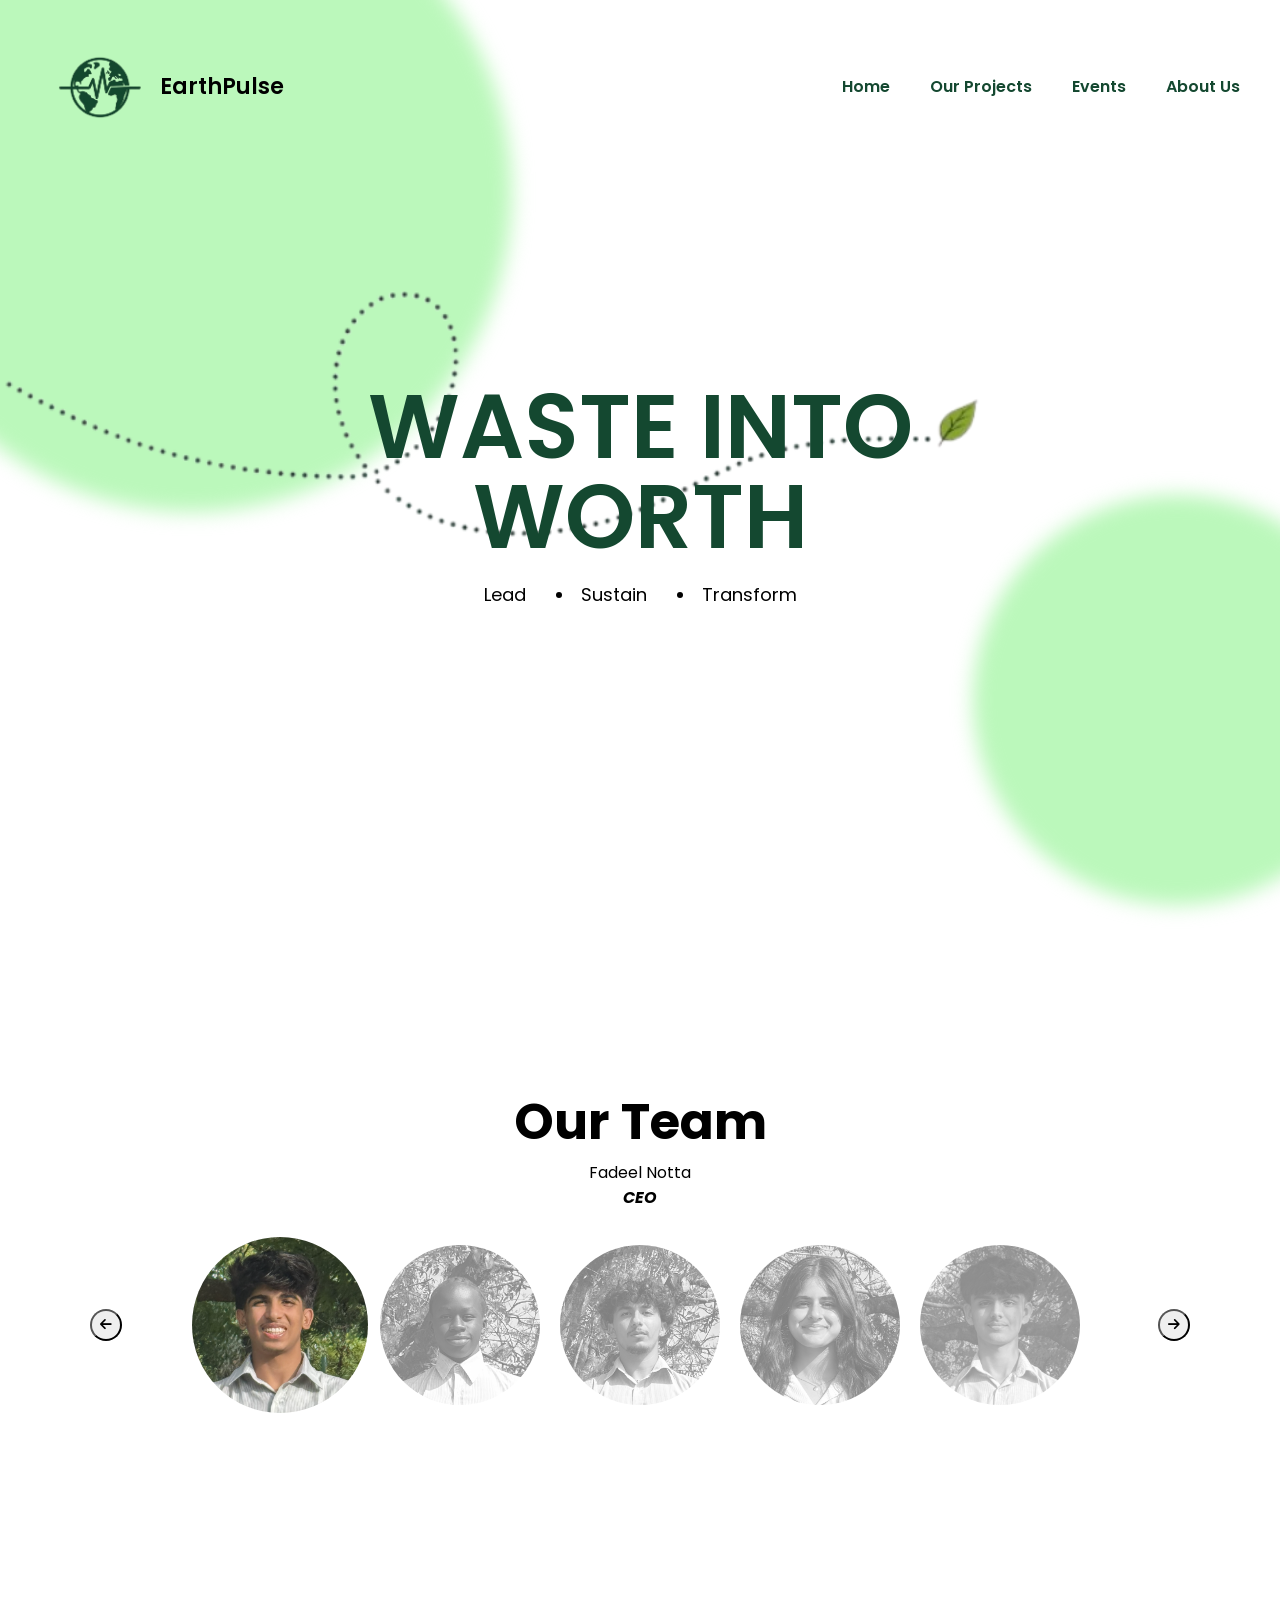
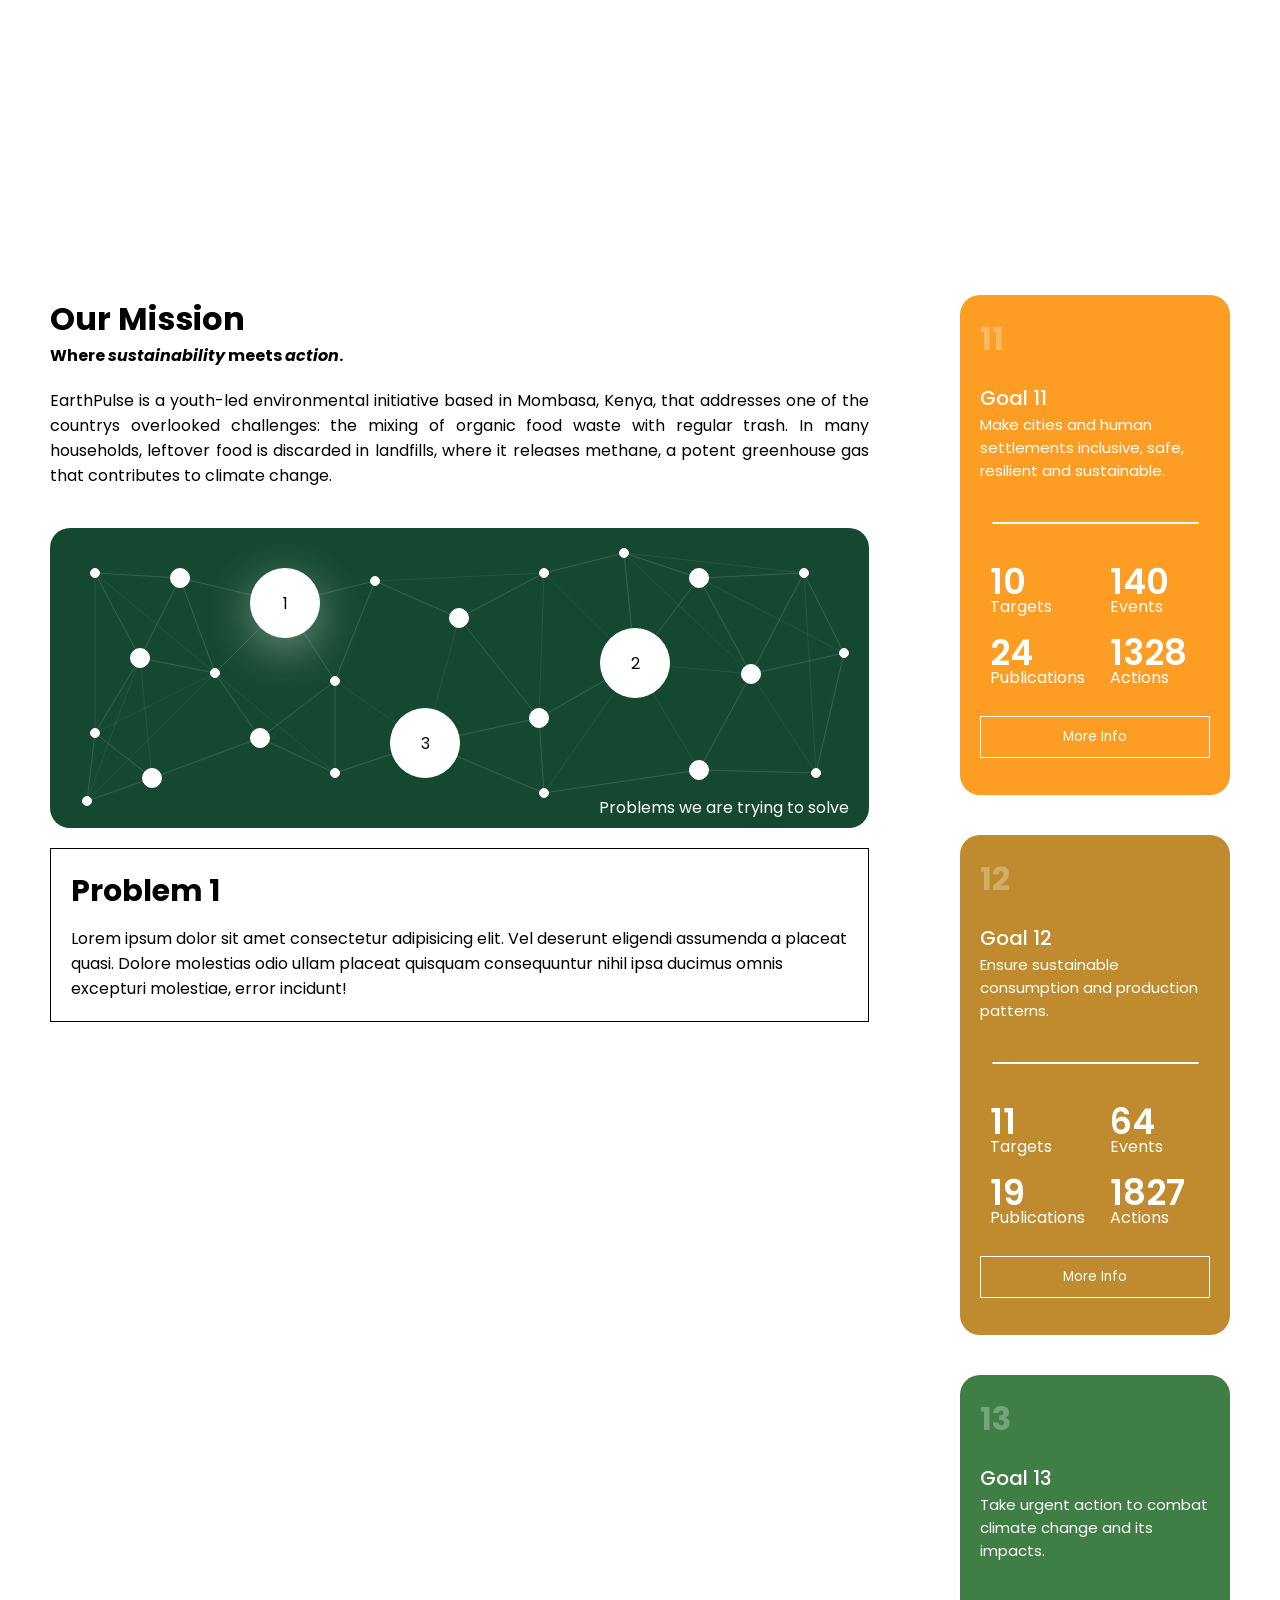
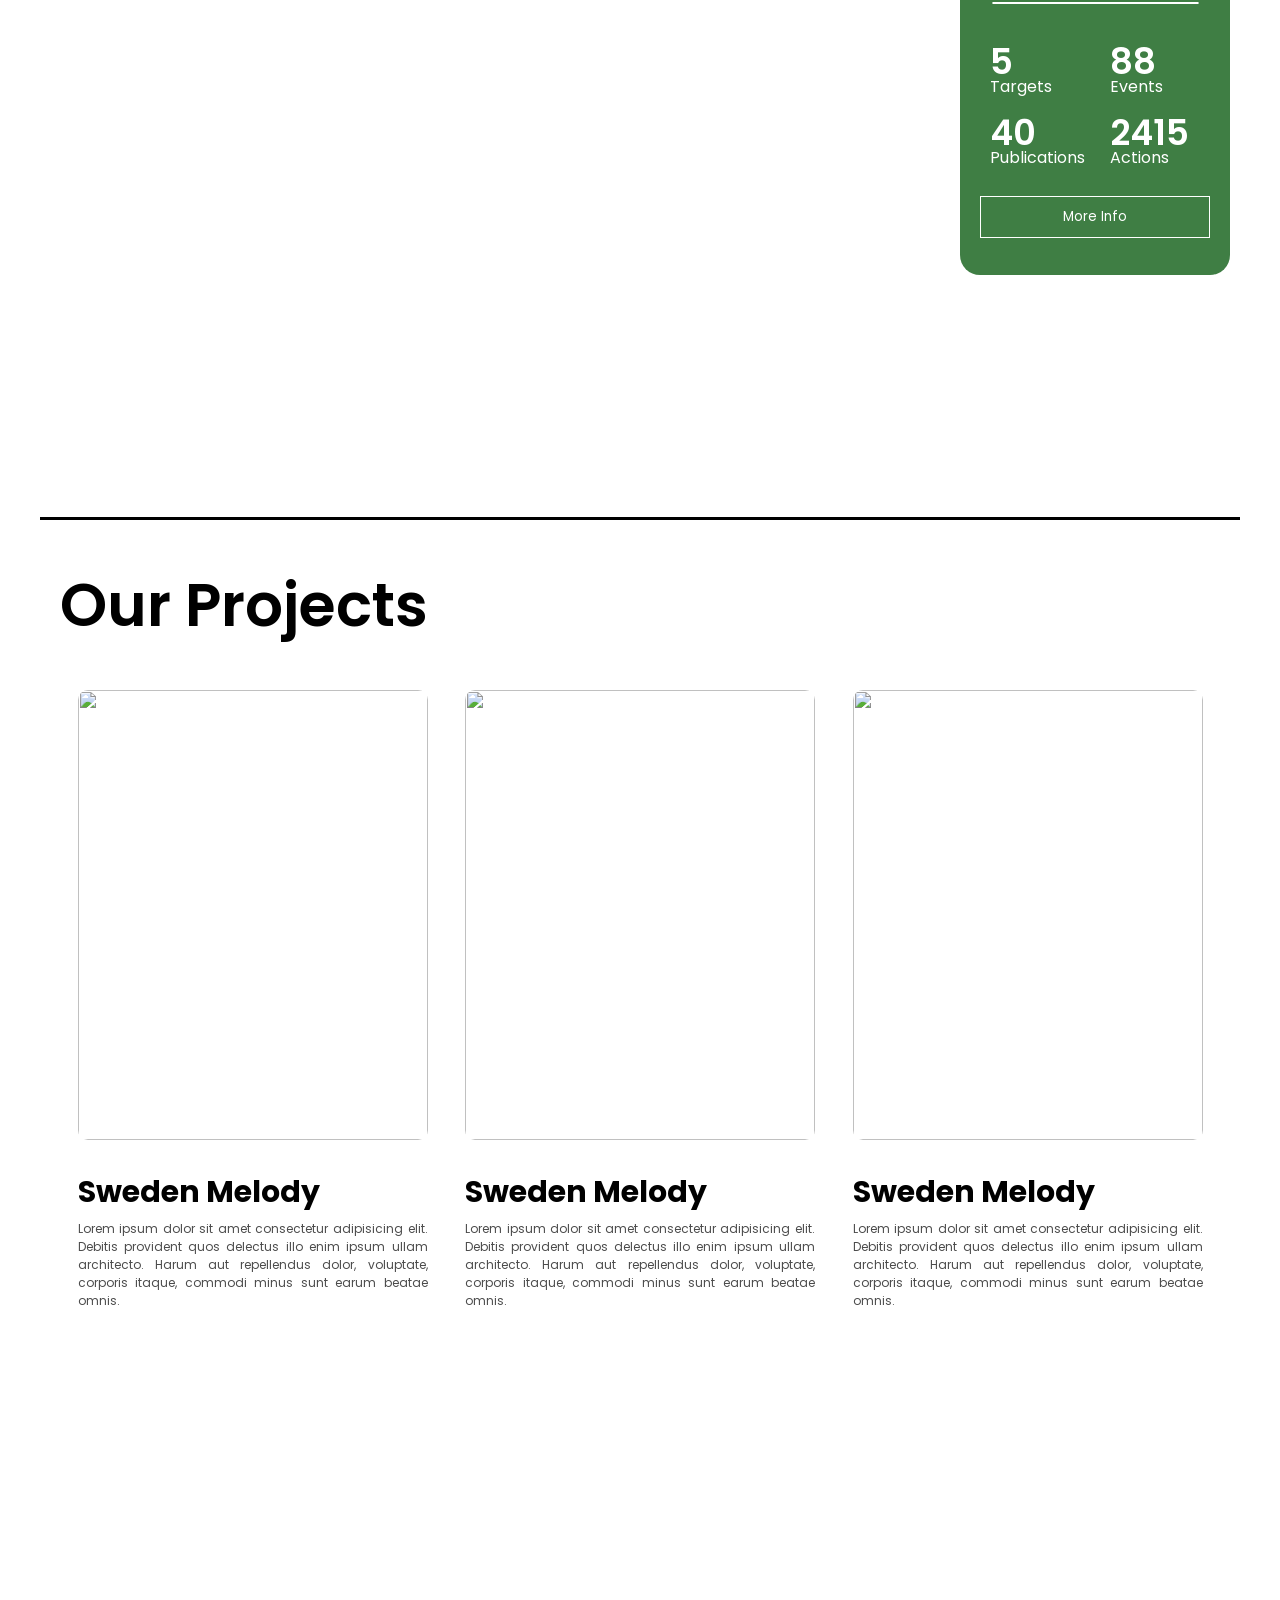
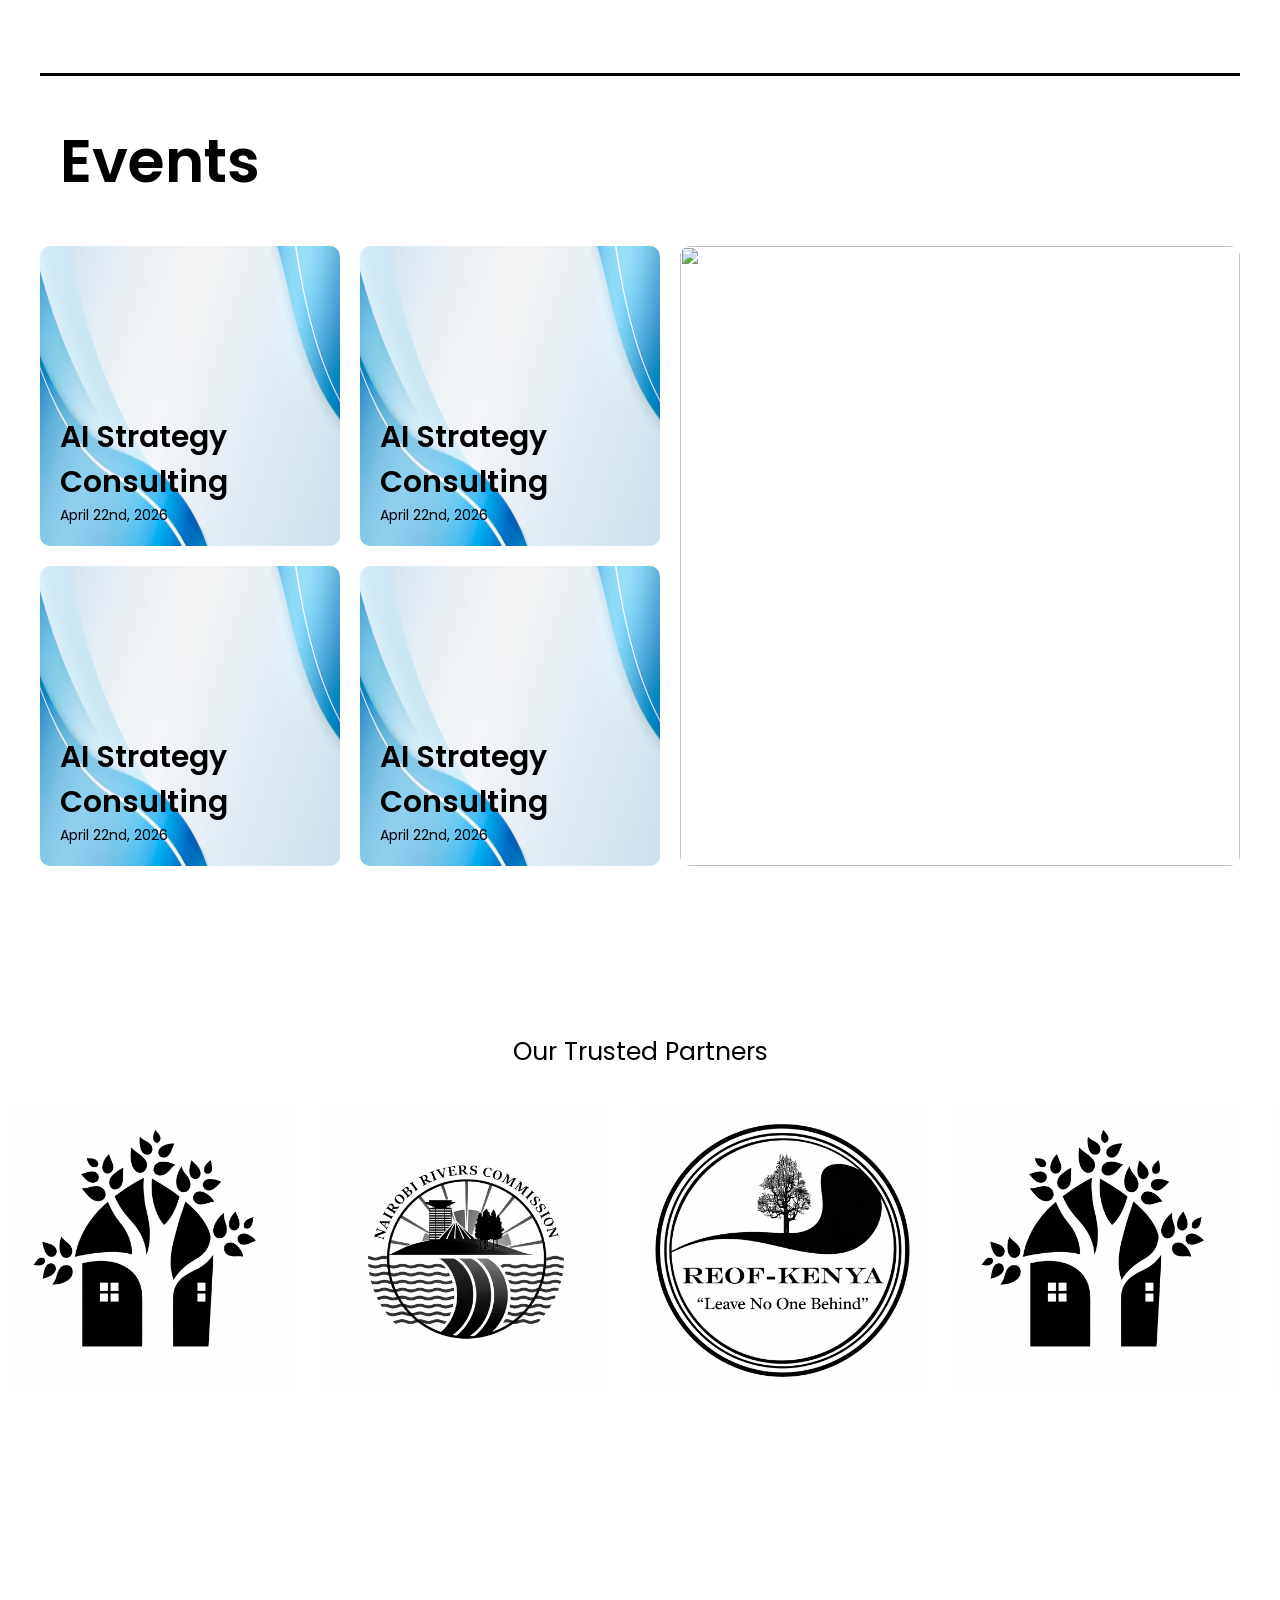
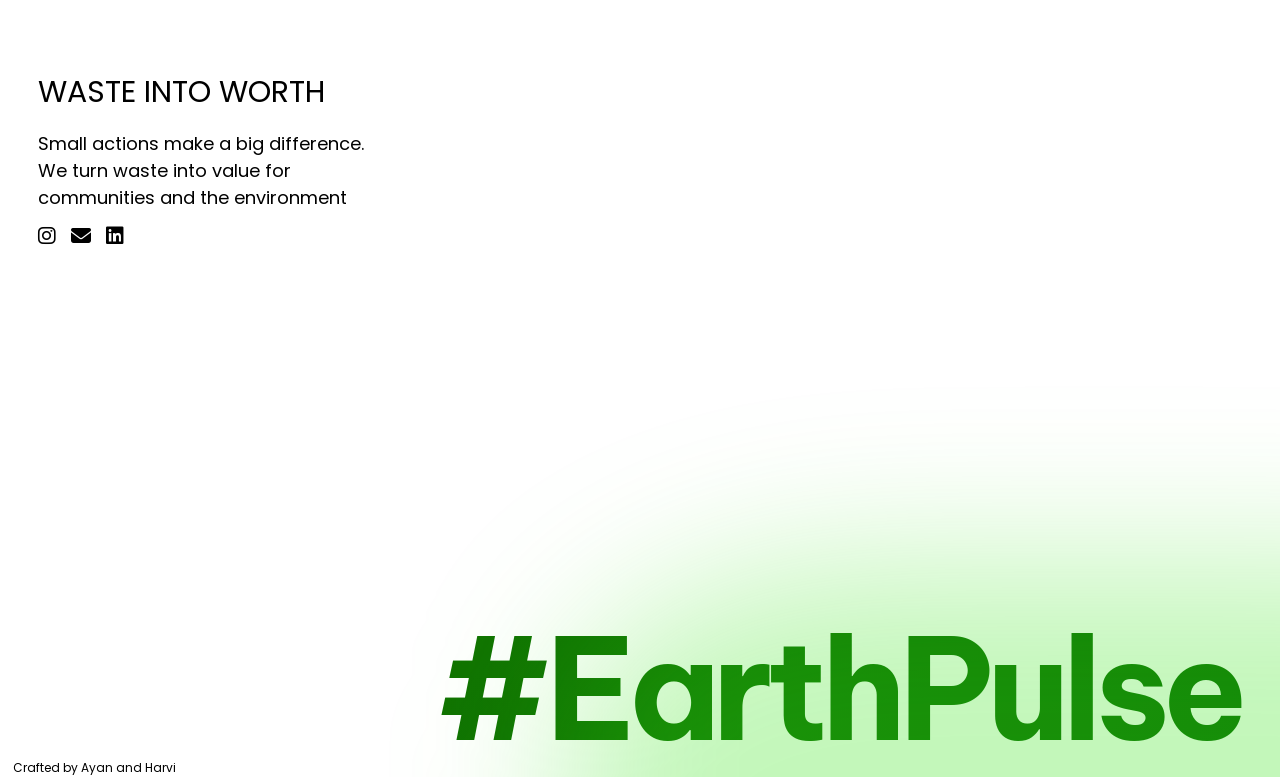
==== index.html @ 13ed0531 "Website" ====
<!DOCTYPE html>
<html lang="en">
<head>
    <link rel="stylesheet" href="style.css">
    <link rel="stylesheet" href="https://cdnjs.cloudflare.com/ajax/libs/font-awesome/6.5.2/css/all.min.css">
    <meta charset="UTF-8">
    <meta name="viewport" content="width=device-width, initial-scale=1.0">
    <title>EarthPulse</title>
</head>
<body id="home"> 
    <div id="main">
        <img src="resources/leaf.png" alt="" class="leaf-1">
        <!-- <img src="resources/strings.png" alt="" class="string-1"> -->
        <!-- <img src="resources/strings-2.png" alt="" class="string-2"> -->
        <div id="page-1">
            <nav>
                <div class="logo">
                    <img class="logo-img" src="resources/logo.png" alt="">
                    <p class="name">EarthPulse</p>
                </div>
                <div class="links">
                    <h4><a href="#home">Home</a></h4>
                    <h4><a href="#projects">Our Projects</a></h4>
                    <h4><a href="#events">Events</a></h4>
                    <h4><a href="#about">About Us</a></h4>
                </div>
                <i class="fa-solid fa-bars" id="btn"></i>
            </nav>
            <div id="center">
                <div id="left">
                    <p class="tag-line">WASTE INTO <br> WORTH</p>
                </div>
                <div id="right">
                    <li>Lead</li>
                    <li>Sustain</li>
                    <li>Transform</li>
                </div>
            </div>
            <div id="hero-1"></div>
            <div id="hero-shape"></div>       
        </div>
        <!-- <img src="resources/strings-3.png" alt="" class="string-3"> -->
        <div id="page-2">
            <div id="about" class="team-section">
                <div class="team-text">
                    <h1 class="team-title">Our Team</h1>
                    <h4 style="font-weight: 400;" id="name">Fadeel Notta</h4>
                    <h4 style="font-style: italic;" id="role">CEO and Founder</h4>
                </div>
                <div class="carousel">
                    <button id="arrow-left"><i class="fa-solid fa-arrow-left"></i></button>
                    <div class="track">
                        <div class="card-group">
                            <div class="card"><img class="card-img" src="resources/people/fadeel.png" alt=""></div>
                            <div class="card"><img class="card-img" src="resources/people/michael.png" alt=""></div>
                            <div class="card"><img class="card-img" src="resources/people/sarhan.png" alt=""></div>
                            <div class="card"><img class="card-img" src="resources/people/ammaarah.png" alt=""></div>
                            <div class="card"><img class="card-img" src="resources/people/avi.png" alt=""></div>
                        </div>
                        <div class="card-group">
                            <div class="card"><img class="card-img" src="resources/people/abhinav.png" alt=""></div>
                            <div class="card"><img class="card-img" src="resources/people/samina.png" alt=""></div>
                            <div class="card"><img class="card-img" src="resources/people/rihanna.png" alt=""></div>
                            <div class="card"><img class="card-img" src="resources/people/harvi.png" alt=""></div>
                            <div class="card"><img class="card-img" src="resources/people/aarav.png" alt=""></div>
                        </div>
                        <div class="card-group">
                            <div class="card"><img class="card-img" src="resources/people/deeta.png" alt=""></div>
                            <div class="card"><img class="card-img" src="resources/people/abizaid.png" alt=""></div>
                            <div class="card"><img class="card-img" src="resources/people/ayan.png" alt=""></div>
                            <div class="card"><img class="card-img" src="resources/people/aydan.png" alt=""></div>
                            <div class="card"><img class="card-img" src="resources/people/mehran.png" alt=""></div>
                        </div>
                        <div class="card-group">
                            <div class="card"><img class="card-img" src="resources/people/samier.png" alt=""></div>
                            <div class="card"><img class="card-img" src="resources/people/aiman.png" alt=""></div>
                            <div class="card"><img class="card-img" src="resources/people/aayan.png" alt=""></div>
                            <div class="card"><img class="card-img" src="resources/people/anahita.png" alt=""></div>
                            <div class="card"><img class="card-img" src="resources/people/parviz.png" alt=""></div>
                        </div>
                    </div>
                    <button id="arrow-right"><i class="fa-solid fa-arrow-right"></i></button>
                </div>
            </div>
        </div>
        <div id="page-3">
            <div class="about-us">
                <div class="cause-css">
                    <div class="info">
                        <h1>Our Mission</h1>
                        <h4 style="margin-bottom: 20px;">Where <i>sustainability</i> meets <i>action</i>.</h4>
                        <p>EarthPulse is a youth-led environmental initiative based in Mombasa, Kenya, that addresses one of the countrys overlooked challenges: the mixing of organic food waste with regular trash. In many households, leftover food is discarded in landfills, where  it releases methane, a potent greenhouse gas that contributes to climate change.</p>
                    </div>
                    <div class="mission">
                        <div class="problems">
                            <div class="box">
                                <svg class="connections-svg"></svg>
                                <svg class="trail-svg"></svg>
                                <div class="bubble-group">
                                    <div class="bubble">1</div>
                                    <div  class="bubble">2</div>
                                    <div  class="bubble">3</div>
                                </div>
                                <div class="dot-group">
                                    <div class="dot"></div>
                                    <div class="dot"></div>
                                    <div class="dot"></div>
                                    <div class="dot"></div>
                                    <div class="dot"></div>
                                    <div class="dot"></div>
                                    <div class="dot"></div>
                                    <div class="dot"></div>
                                    <div class="dot"></div>
                                </div>
                                <div style="top: 200px; left: 40px;" class="smaller-dots"></div>
                                <div style="top: 268px; left: 32px;" class="smaller-dots"></div>
                                <div style="top: 40px; right: 320px;" class="smaller-dots"></div>
                                <div style="top: 148px; left: 280px;" class="smaller-dots"></div>
                                <div style="top: 48px; left: 320px;" class="smaller-dots"></div>
                                <div style="top: 140px; left: 160px;" class="smaller-dots"></div>
                                <div style="top: 240px; left: 280px;" class="smaller-dots"></div>
                                <div style="top: 40px; right: 60px;" class="smaller-dots"></div>
                                <div style="top: 240px; right: 48px;" class="smaller-dots"></div>
                                <div style="top: 120px; right: 20px;" class="smaller-dots"></div>
                                <div style="top: 260px; right: 320px;" class="smaller-dots"></div>
                                <div style="top: 20px; right: 240px;" class="smaller-dots"></div>
                                <div style="top: 40px; left: 40px;" class="smaller-dots"></div>
                                <div class="info-text">Problems we are trying to solve</div>
                            </div>
                            <div class="problem-txt">
                                <div class="problem">
                                    <h1 class="problem-title">Problem 1</h1>
                                    Lorem ipsum dolor sit amet consectetur adipisicing elit. Vel deserunt eligendi assumenda a placeat quasi. Dolore molestias odio ullam placeat quisquam consequuntur nihil ipsa ducimus omnis excepturi molestiae, error incidunt!
                                </div>
                                <div class="problem">
                                    <h1 class="problem-title">Problem 2</h1>
                                    Lorem ipsum dolor sit amet consectetur adipisicing elit. Vel deserunt eligendi assumenda a placeat quasi. Dolore molestias odio ullam placeat quisquam consequuntur nihil ipsa ducimus omnis excepturi molestiae, error incidunt!
                                </div>
                                <div class="problem">
                                    <h1 class="problem-title">Problem 3</h1>
                                    Lorem ipsum dolor sit amet consectetur adipisicing elit. Vel deserunt eligendi assumenda a placeat quasi. Dolore molestias odio ullam placeat quisquam consequuntur nihil ipsa ducimus omnis excepturi molestiae, error incidunt!
                                </div>
                            </div>
                        </div>
                    </div>
                </div>
                <div class="sdg-title">SGDs</div>
                <div class="sdg-cards">
                    <div style="background: #fd9d24;" class="sdg-card">
                        <div class="block-1">
                            <div class="sdg-text">
                                <h1 class="sdg-h1">11</h1>
                                <h4 class="sdg-h4">Goal 11</h4>
                                <p class="sdg-p">Make cities and human settlements inclusive, safe, resilient and sustainable.</p>
                                <div class="sdg-p2">Sustainable Cities and Communities</div>
                            </div>
                            <hr class="sdg-hr">
                            <div class="sdg-stats">
                                <div class="grid-numbers">
                                    <div class="number">
                                        <h3 class="number-grid">10</h3>
                                        <p class="number-name">Targets</p>
                                    </div>
                                    <div class="number">
                                        <h3 class="number-grid">140</h3>
                                        <p class="number-name">Events</p>
                                    </div>
                                    <div class="number">
                                        <h3 class="number-grid">24</h3>
                                        <p class="number-name">Publications</p>
                                    </div>
                                    <div class="number">
                                        <h3 class="number-grid">1328</h3>
                                        <p class="number-name">Actions</p>
                                    </div>
                                </div>
                                <button class="more-info"><a class="text-white decoration-none" target="_blank" href="https://sdgs.un.org/goals/goal11">More Info</a></button>
                            </div>
                        </div>
                    </div>
                    <div style="background: #bf8b2e;" class="sdg-card">
                        <div class="block-2">
                            <div class="sdg-text">
                                <h1 class="sdg-h1">12</h1>
                                <h4 class="sdg-h4">Goal 12</h4>
                                <p class="sdg-p">Ensure sustainable consumption and production patterns.</p>
                                <div class="sdg-p2">Responsible Consumption and <br> Production</div>
                            </div>
                            <hr class="sdg-hr">
                            <div class="sdg-stats">
                                <div class="grid-numbers">
                                    <div class="number">
                                        <h3 class="number-grid">11</h3>
                                        <p class="number-name">Targets</p>
                                    </div>
                                    <div class="number">
                                        <h3 class="number-grid">64</h3>
                                        <p class="number-name">Events</p>
                                    </div>
                                    <div class="number">
                                        <h3 class="number-grid">19</h3>
                                        <p class="number-name">Publications</p>
                                    </div>
                                    <div class="number">
                                        <h3 class="number-grid">1827</h3>
                                        <p class="number-name">Actions</p>
                                    </div>
                                </div>
                                <button class="more-info"><a class="text-white decoration-none" target="_blank" href="https://sdgs.un.org/goals/goal12">More Info</a></button>
                            </div>
                        </div>
                    </div>
                    <div style="background: #3f7e44;" class="sdg-card">
                        <div class="block-3">
                            <div class="sdg-text">
                                <h1 class="sdg-h1">13</h1>
                                <h4 class="sdg-h4">Goal 13</h4>
                                <p class="sdg-p">Take urgent action to combat climate change and its impacts.</p>
                                <div class="sdg-p2">Climate Action</div>
                            </div>
                            <hr class="sdg-hr">
                            <div class="sdg-stats">
                                <div class="grid-numbers">
                                    <div class="number">
                                        <h3 class="number-grid">5</h3>
                                        <p class="number-name">Targets</p>
                                    </div>
                                    <div class="number">
                                        <h3 class="number-grid">88</h3>
                                        <p class="number-name">Events</p>
                                    </div>
                                    <div class="number">
                                        <h3 class="number-grid">40</h3>
                                        <p class="number-name">Publications</p>
                                    </div>
                                    <div class="number">
                                        <h3 class="number-grid">2415</h3>
                                        <p class="number-name">Actions</p>
                                    </div>
                                </div>
                                <button class="more-info"><a class="text-white decoration-none" target="_blank" href="https://sdgs.un.org/goals/goal13">More Info</a></button>
                            </div>
                        </div>
                    </div>
                </div>
            </div>
        </div>
        <div id="page-4">
            <h2 id="projects" class="title">Our Projects</h2>
            <div class="projects">
                <div class="project-box">
                    <div class="image">
                        <div class="image-top">
                            <button class="project-btn">Learn more &nbsp; <i class="fa-solid fa-arrow-right"></i></button>
                        </div>
                        <div class="image-content">
                            <img class="project-img" src="resources/filler.png" alt="">
                        </div>
                    </div>
                    <div class="text">
                        <h4 class="project-name">Sweden Melody</h4>
                        <p class="description">Lorem ipsum dolor sit amet consectetur adipisicing elit. Debitis provident quos delectus illo enim ipsum ullam architecto. Harum aut repellendus dolor, voluptate, corporis itaque, commodi minus sunt earum beatae omnis.</p>
                    </div>
                </div>
                <div class="project-box">
                    <div class="image">
                        <div class="image-top">
                            <button class="project-btn">Learn more &nbsp; <i class="fa-solid fa-arrow-right"></i></button>
                        </div>
                        <div class="image-content">
                            <img class="project-img" src="resources/filler.png" alt="">
                        </div>
                    </div>
                    <div class="text">
                        <h4 class="project-name">Sweden Melody</h4>
                        <p class="description">Lorem ipsum dolor sit amet consectetur adipisicing elit. Debitis provident quos delectus illo enim ipsum ullam architecto. Harum aut repellendus dolor, voluptate, corporis itaque, commodi minus sunt earum beatae omnis.</p>
                    </div>
                </div>
                <div class="project-box">
                    <div class="image">
                        <div class="image-top">
                            <button class="project-btn">Learn more &nbsp; <i class="fa-solid fa-arrow-right"></i></button>
                        </div>
                        <div class="image-content">
                            <img class="project-img" src="resources/filler.png" alt="">
                        </div>
                    </div>
                    <div class="text">
                        <h4 class="project-name">Sweden Melody</h4>
                        <p class="description">Lorem ipsum dolor sit amet consectetur adipisicing elit. Debitis provident quos delectus illo enim ipsum ullam architecto. Harum aut repellendus dolor, voluptate, corporis itaque, commodi minus sunt earum beatae omnis.</p>
                    </div>
                </div>
            </div>
        </div>
        <div id="page-5">
            <div class="title">Events</div>
            <div id="events" class="events">
                <div class="grid">
                    <div class="event-box">
                        <div class="event-top">
                            <p class="event-name">AI Strategy Consulting</p>
                            <p class="date">April 22nd, 2026</p>
                        </div>
                        <div class="event-content">
                            <img class="event-img" src="resources/filler-2.png" alt="">
                        </div>
                    </div>
                    <div class="event-box">
                        <div class="event-top">
                            <p class="event-name">AI Strategy Consulting</p>
                            <p class="date">April 22nd, 2026</p>
                        </div>
                        <div class="event-content">
                            <img class="event-img" src="resources/filler-2.png" alt="">
                        </div>
                    </div>
                    <div class="event-box">
                        <div class="event-top">
                            <p class="event-name">AI Strategy Consulting</p>
                            <p class="date">April 22nd, 2026</p>
                        </div>
                        <div class="event-content">
                            <img class="event-img" src="resources/filler-2.png" alt="">
                        </div>
                    </div>
                    <div class="event-box">
                        <div class="event-top">
                            <p class="event-name">AI Strategy Consulting</p>
                            <p class="date">April 22nd, 2026</p>
                        </div>
                        <div class="event-content">
                            <img class="event-img" src="resources/filler-2.png" alt="">
                        </div>
                    </div>
                </div>
                <div class="main-event">
                    <div class="main-top">
                        <h1 class="main-name">Earth Day</h1>
                        <h3 class="main-date">April 22nd, 2026</h3>
                        <p class="main-description">Lorem ipsum dolor sit amet consectetur adipisicing elit. Veniam aliquid voluptate expedita voluptatem, assumenda similique temporibus modi eveniet alias rem, possimus quod molestias minima dolore quas quaerat sit dicta itaque!</p>
                    </div>
                    <div class="main-content">
                        <img class="main-img" src="resources/filler.png" alt="">
                    </div>
                </div>
            </div>
        </div>
        <div id="page-6">
            <div class="sub-title">Our Trusted Partners</div>
            <div class="partners">
                <div class="group">
                    <div class="partner-card"><img class="partner-img" src="resources/partners/partner-1.png" alt=""></div>
                    <div class="partner-card"><img class="partner-img" src="resources/partners/partner-2.png" alt=""></div>
                    <div class="partner-card"><img class="partner-img" src="resources/partners/partner-3.png" alt=""></div>
                    <div class="partner-card"><img class="partner-img" src="resources/partners/partner-1.png" alt=""></div>
                    <div class="partner-card"><img class="partner-img" src="resources/partners/partner-2.png" alt=""></div>
                    <div class="partner-card"><img class="partner-img" src="resources/partners/partner-3.png" alt=""></div>
                </div>
                <div aria-hidden class="group">
                    <div class="partner-card"><img class="partner-img" src="resources/partners/partner-1.png" alt=""></div>
                    <div class="partner-card"><img class="partner-img" src="resources/partners/partner-2.png" alt=""></div>
                    <div class="partner-card"><img class="partner-img" src="resources/partners/partner-3.png" alt=""></div>
                    <div class="partner-card"><img class="partner-img" src="resources/partners/partner-1.png" alt=""></div>
                    <div class="partner-card"><img class="partner-img" src="resources/partners/partner-2.png" alt=""></div>
                    <div class="partner-card"><img class="partner-img" src="resources/partners/partner-3.png" alt=""></div>
                </div>
            </div>
        </div>
    </div>
    <div id="footer">
        <div class="top-footer">
            <p class="slogan">WASTE INTO WORTH</p>
            <p class="footer-desc">Small actions make a big difference. We turn waste into value for communities and the environment</p>
            <div class="socials">
                <i class="fa-brands fa-instagram"><a target="_blank" href="www.instagram.com/earthpulse.ke/"></a></i>
                <i class="fa-solid fa-envelope"></i>
                <i class="fa-brands fa-linkedin"></i>                
            </div>
        </div>
        <div class="bottom-footer">
            <p class="creator">Crafted by Ayan and Harvi</p>
            <h1 class="hashtag">#EarthPulse</h1>
        </div>
        <div class="glow"></div>
    </div>
    <script src="script.js"></script>
</body>
</html>
---- style.css ----
@import url('https://fonts.googleapis.com/css2?family=Poppins:ital,wght@0,100;0,200;0,300;0,400;0,500;0,600;0,700;0,800;0,900;1,100;1,200;1,300;1,400;1,500;1,600;1,700;1,800;1,900&display=swap');

@import url('https://fonts.googleapis.com/css2?family=Be+Vietnam+Pro:ital,wght@0,100;0,200;0,300;0,400;0,500;0,600;0,700;0,800;0,900;1,100;1,200;1,300;1,400;1,500;1,600;1,700;1,800;1,900&display=swap');

@import url('https://fonts.googleapis.com/css2?family=Lobster&display=swap');

::-webkit-scrollbar {
    display: none;
}

* {
    margin: 0;
    padding: 0;
    box-sizing: border-box;
    font-family: "Poppins";
}

:root {
    --bg-dark: hsl(0 0% 100%);
    --bg: hsl(0 0% 95%);
    --bg-light: hsl(0 0% 90%);
    --text: #443627;
    --text-muted: hsl(0 0% 30%);
    --border: hsl(0 0% 50%);
    --border-muted: hsl(0, 0%, 87%);
    --primary: hsl(168, 100%, 29%);
    --secondary: hsl(142, 100%, 78%);
    --dark: hsl(151, 57%, 18%);
    --highlight: hsl(0 0% 60%);
    --gradient: linear-gradient(0deg, var(--bg), var(--bg-light));
    --shadow: 0px 2px 2px hsla(0, 0%, 0%, 0.07), 0px 4px 4px hsla(0, 0%, 0%, 0.15);
    --small-radius: 10px;
    --large-radius: 20px;
    --xlarge-radius: 60px;
    --circle-radius: 50%;
    --spacing1: 4px;
    --spacing2: 8px;
    --spacing3: 16px;
    --spacing4: 20px;
    --spacing5: 40px;
    --spacing6: 80px;
    --spacing7: 160px;
}

html, body {
    width: 100%;
    scroll-behavior: smooth;
}

body {
    overflow-x: hidden;
}

.leaf-1 {
    position: absolute;
    z-index: -1;
    top: 4vw;
    width: 1000px;
}

/* .string-1 {
    width: 490px;
    position: absolute;
    bottom: 0;
    transform: rotate(10deg);
}

.string-2 {
    width: 525px;
    position: absolute;
    top: -14vw;
    right: -2vw;
    transform: rotate(10deg);
} */

/* .string-3 {
    position: absolute;
    z-index: -3;
} */

nav {
    position: fixed;
    top: 10px;
    height: 17vh;
    width: 100%;
    left: 50%;
    transform: translateX(-50%);
    padding: 0px 40px;
    display: flex;
    justify-content: space-between;
    align-items: center;
    z-index: 1000;
    animation: navbarShow 1s ease-in-out;
    transition: 0.7s ease;
}

nav.effects {
    width: 80%;
    left: 50%;
    transform: translateX(-50%);
    backdrop-filter: blur(50px);
    border-radius: 12px;
    top: 18px;
    height: 17vh;
    padding: 0px var(--spacing5) 0px var(--spacing4);
    box-shadow: 
        0 8px 20px rgba(0, 0, 0, 0.08),
        0 2px 6px rgba(0, 0, 0, 0.05);
}

.nav.hidden {
    opacity: 0;
    transform: translateY(-200%);
}

.logo {
    display: flex;
    justify-content: space-evenly;
    align-items: center;
    transition: 0.5s ease-in-out;
}

.logo-img {
    width: 120px;
}

.name {
    font-size: 22px;
    font-weight: 600;
}

.name.hidden {
    opacity: 0;
    transition: 0.3s ease-out;
}

.links {
    display: flex;
    gap: 40px;
    align-items: center;
}

.links a {
    color: #144830;
    text-decoration: none;
    font-weight: 600;
    transition: 0.5s ease;
}

.links a:hover {
    color: #1e7f5e;
}

#btn {
    display: none;
}

#center {
    height: 110vh;
    width: 100%;
    display: flex;
    flex-direction: column;
    align-items: center;
    justify-content: center;
    gap: 20px;
}

.tag-line {
    font-size: 7vw;
    text-align: center;
    color: rgb(20, 72, 48);
    font-weight: 600;
    line-height: 1em;
    animation: titleShow 1.2s ease-in-out;
}

#right {
    display: flex;
    gap: 30px;
    font-size: 18px;
}

#right li:nth-child(1) {
    list-style: none;
}

#hero-shape {
    position: absolute;
    width: 32vw;
    height: 32vw;
    right: -8vw;
    top: 55vh;
    z-index: -10;
    background-color: #bbf8bb;
    border-radius: 50%;
    filter: blur(10px);
}

#hero-1 {
    position: absolute;
    width: 50vw;
    height: 50vw;
    top: -10vw;
    left: -10vw;
    z-index: -10;
    background-color: #bbf8bb;
    border-radius: 50%;
    filter: blur(10px);
}    

#page-2 {
    height: 80vh;
}

.team-section {
    position: relative;
    margin: 15vh 10vh 0 10vh;
}

.team-text {
    width: 100%;
    position: absolute;
    text-align: center;
    top: -40px;
}

.team-title {
    font-size: 50px;
}

.carousel {
    display: flex;
    align-items: center;
    justify-content: center;
    user-select: none;
}

#arrow-left {
    width: 32px;
    height: 32px;
    border-radius: 50%;
    cursor: pointer;
}

#arrow-right {
    width: 32px;
    height: 32px;
    border-radius: 50%;
    cursor: pointer;
}

.track {
    width: 900px;
    margin: auto;
    overflow-x: auto;
    overflow-y: hidden;
    scroll-behavior: smooth;
    display: flex;
    scroll-snap-type: x mandatory;
}

.card-group {
    display: flex;
    flex-shrink: 0;
    scroll-snap-align: center;
    scroll-snap-type: always;
}

.card {
    width: 180px;
    height: 400px;
    display: flex;
    align-items: center;
    justify-content: center;
    transition: all 200ms ease;
    flex-shrink: 0;
}

.card.active {
    background: #bbf8bb;
}

.card-img {
    width: 160px;
    height: 160px;
    border-radius: 50%;
    filter: grayscale(100%) opacity(0.5);
    transition: all 0.4s ease;
}

.card-img.img-active {
    filter: grayscale(0%) opacity(1);
    scale: 1.1;
}

.about-us {
    display: flex;
    justify-content: space-between;
    padding: 50px;
}

.info {
    width: 90%;
    text-align: justify;
}

.mission {
    position: sticky;
    top: 50px;
    padding-top: 30px;
}

.box {
    margin-top: 10px;
    border-radius: 20px;
    position: relative;
    width: 90%;
    height: 300px;
    background: #144830;
}

.connections-svg {
    position: absolute;
    width: 100%;
    height: 100%;
    inset: 0;
    pointer-events: none;
    z-index: 1;
}

.trail-svg {
    position: absolute;
    width: 100%;
    height: 100%;
    inset: 0;
    pointer-events: none;
    z-index: 3;
    filter: blur(5px);
}

.trail-path {
    fill: none;
    stroke: #bbf8bb;
    stroke-width: 3;
    stroke-linecap: round;
    stroke-linejoin: round;
    opacity: 0.8;
    transition: opacity 0.3s linear;
}

.connections-svg line {
    stroke: white;
    stroke-width: 0.3;
    opacity: 0.25;
    filter: drop-shadow(0 0 4px rgba(255,255,255,0.6));
    transition: opacity 0.2s;
}

.bubble {
    display: flex;
    align-items: center;
    justify-content: center;
    position: absolute;
    cursor: pointer;
    background: #fff;
    width: 70px;
    height: 70px;
    border: 1px solid #fff;
    border-radius: 50%;
    user-select: none;
    animation: float 8s ease-in-out infinite;
}

.bubble-group .bubble:nth-child(1) {
    top: 40px;
    left: 200px;
    box-shadow: 0 12px 48px rgba(255, 255, 255, 0.4);
}
.bubble-group .bubble:nth-child(2) {
    top: 100px;
    left: 550px;
}
.bubble-group .bubble:nth-child(3) {
    top: 180px;
    left: 340px;
}

.dot {
    position: absolute;
    width: 20px;
    height: 20px;
    border: 1px solid #fff;
    border-radius: 50%;
    background: #fff;
    animation: float 6s ease-in-out infinite;
}

.dot-group .dot:nth-child(odd) { animation-delay: 0.6s; }
.dot-group .dot:nth-child(even) { animation-delay: 1.3s; }

.dot-group .dot:nth-child(1) {
    top: 40px;
    left: 120px;
}
.dot-group .dot:nth-child(2) {
    top: 136px;
    right: 108px;
}
.dot-group .dot:nth-child(3) {
    top: 200px;
    left: 200px;
}
.dot-group .dot:nth-child(4) {
    top: 80px;
    right: 400px;
}
.dot-group .dot:nth-child(5) {
    top: 120px;
    left: 80px;
}
.dot-group .dot:nth-child(6) {
    top: 40px;
    right: 160px;
}
.dot-group .dot:nth-child(7) {
    top: 232px;
    right: 160px;
}
.dot-group .dot:nth-child(8) {
    top: 240px;
    left: 92px;
}
.dot-group .dot:nth-child(9) {
    top: 180px;
    right: 320px;
}

.smaller-dots {
    position: absolute;
    width: 10px;
    height: 10px;
    border: 1px solid #fff;
    border-radius: 50%;
    background: #fff;
    animation: float 6s ease-in-out infinite;
}

.info-text {
    position: absolute;
    color: #fff;
    right: 20px;
    bottom: 8px;
}

.problem {
    display: none;
    margin-top: 20px;
    margin-bottom: 40px;
    padding: 20px;
    width: 90%;
    height: auto;
    border: 1px solid #000;
}

.problem:nth-child(1) {
    display: block;
}

.problem-title {
    margin-bottom: 12px;
    font-size: 30px;   
}

.sdg-title {
    display: none;
}

.sdg-cards {
    position: relative;
    display: flex;
    flex-direction: column;
    gap: 40px;
}

.sdg-card {
    color: #fff;
    width: 270px;
    height: 500px;
    border-radius: 20px;
}

.block-1, .block-2, .block-3 {
    padding: 20px;
}

.sdg-h1 {
    padding-bottom: 20px;
}

.sdg-card:nth-child(1) .sdg-h1 { color: #fab865; }
.sdg-card:nth-child(2) .sdg-h1 { color: #d1ad67; }
.sdg-card:nth-child(3) .sdg-h1 { color: #75a37a; }

.sdg-h4 {
    font-weight: 500;
    font-size: 20px;
}

.sdg-p {
    font-weight: 400;
    font-size: 15px;
}

.sdg-p2 {
    display: none;
}

.sdg-hr {
    width: 90%;
    margin: 40px auto;
    border: 1px solid #fff;
    border-radius: 5px;
}

.grid-numbers {
    display: grid;
    grid-template-columns: 1fr 1fr;
    gap: 20px;
    padding-left: 10px;
}

.number {
    line-height: 1;
}

.number-grid {
    font-size: 35px;
    font-weight: 600;
}

.more-info {
    width: 100%;
    margin-top: 30px;
    padding: 10px;
    border: 1px solid #fff;
    background: transparent;
    cursor: pointer;
}

.more-info a {
    color: #fff;
    text-decoration: none;    
}

#page-4 {
    border-top: 3px solid #000;
    height: 100vh;
    margin: 15vw 40px;
    padding-top: 40px;
}

.title {
    font-size: 60px;
    font-weight: 600;
    margin-bottom: 40px;
    margin-left: 20px;
}

.projects {
    display: flex;
    align-items: center;
    justify-content: space-evenly;
}

.project-box {
    width: 350px;
    position: relative;
    display: flex;
    flex-direction: column;
    gap: 30px;
}

.image-top {
    padding: 0px 0px 20px 20px;
    width: 350px;
    height: 450px;
    display: flex;
    justify-content: left;
    align-items: flex-end;
    opacity: 0;
    color: #000;
    transition: 0.3s ease;
}

.project-btn {
    font-size: 35px;
    border: none;
    background: none;
    color: #fff;
    border-bottom: 2px solid #fff;
    cursor: pointer;
}

.image-content {
    position: absolute;
    width: 350px;
    height: 450px;
    top: 0;
    left: 0;
    z-index: -1;
}

.image-top:hover {
    opacity: 1;
}

.text {
    display: flex;
    flex-direction: column;
    gap: 5px;
}

.project-img {
    width: 350px;
    height: 450px;
    border-radius: 10px;
}

.project-name {
    font-size: 30px;
}

.description {
    opacity: 0.7;
    font-size: 12px;
    text-align: justify;
}

#page-5 {
    border-top: 3px solid #000;
    height: 55vw;
    margin: 20vw 40px;
    padding-top: 40px;
}

.events {
    display: flex;
    gap: 20px;
}

.grid {
    display: grid;
    grid-template-columns: 1fr 1fr;
    gap: 20px;
}

.event-box {
    position: relative;
    width: 300px;
    height: 300px;
}

.event-top {
    border-radius: 10px;
    width: 300px;
    height: 300px;
    display: flex;
    flex-direction: column;
    justify-content: end;
    padding: 20px;
    color: #000;
}

.event-name {
    font-size: 30px;
    font-weight: 600;
}

.date {
    font-size: 14px;
}

.event-content {
    position: absolute;
    left: 0;
    top: 0;
    z-index: -1;
}

.event-img {
    width: 300px;
    height: 300px;
    border-radius: 10px;
}

.all-events {
    border: none;
    background: none;
    font-size: 30px;
}

.main-event {
    position: relative;
    height: 620px;
    border-radius: 10px;
}

.main-top {
    width: 100%;
    height: 100%;
    border-radius: 10px;
    display: flex;
    flex-direction: column;
    justify-content: end;
    padding: 20px 20px;
    color: #fff;
}

.main-content {
    position: absolute;
    top: 0;
    left: 0;
    z-index: -1;
}

.main-img {
    border-radius: 10px;
    width: 560px;
    height: 620px;
}

.sub-title {
    text-align: center;
    font-size: 25px;
}

.partners {
    margin: 30px auto;
    display: flex;
}

.group {
    display: flex;
    align-items: center;
    justify-content: center;
    gap: 1em;
    animation: spin 10s infinite linear;
    padding-right: 1em;
}

.partner-card {
    width: 300px;
    height: 300px;
    padding: 0.5em;
    text-align: center;
    align-content: center;
}

.partner-img {
    width: 100%;
    height: 100%;
}

#footer {
    position: relative;
    height: 80vh;
    display: flex;
    flex-direction: column;
    justify-content: space-between;
    padding: 1vw 3vw 0vw 1vw;
    margin-top: 20vw;
    overflow: hidden;
}

.top-footer {
    padding-left: 2vw;
    width: 30%;
    display: flex;
    flex-direction: column;
    gap: 15px;
    font-size: 18px;
}

.slogan {
    font-size: 30px;
}

.socials {
    display: flex;
    gap: 15px;
    font-size: 20px;
}

.socials i {
    cursor: pointer;
    transition: 0.5s ease;
}

.socials i:hover {
    color: #144830;
}

.bottom-footer {
    display: flex;
    align-items: end;
    justify-content: space-between;
}

.hashtag {
    font-size: 140px;
    font-family: "Be Vietnam Pro";
    background: linear-gradient(130deg, #117400 ,rgb(7, 105, 0));
    background-clip: text;
    -webkit-background-clip: text;
    color: transparent;
    letter-spacing: -7px;
}

.creator {
    font-size: 12px;
}

.glow {
    position: absolute;
    right: -30vw;
    bottom: 0;
    width: 1100px;
    height: 600px;
    border-radius: 30%;
    background: rgba(59, 228, 29, 0.3);
    filter: blur(80px);
    transform: translateY(30vw);
    z-index: 1;
}

@keyframes moving {
    from {
        transform: translate(5%, -5%);
    }
    to {
        transform: translate(-10%, -5%);
    }
}

@keyframes navbarShow {
    from {
        transform: translateX(-50%) translateY(-100px);
    }
    to {
        transform: translateX(-50%) translateY(0px); 
    }
}

@keyframes titleShow {
    from {
        font-size: 0vw;
    }

    to {
        font-size: 7vw;
    }
}

@keyframes titleShowPhone {
    from {
        font-size: 0vw;
    }

    to {
        font-size: 10vw;
    }
}

@keyframes spin {
    from {
        translate: 0;
    }

    to {
        translate: -100%;
    }
}

@keyframes float {
    0%, 100% { 
        transform: translateY(0px) translateX(0px);
    }

    75% {
        transform: translateX(-0.8px);
    }

    50% { 
        transform: translateY(-3px); 
    }

    25% {
        transform: translateX(0.8px);
    }
    
}

@media (max-width: 480px) {
    nav {
        position: fixed;
        top: 0;
        height: 8vh;
        width: 100%;
        display: flex;
        justify-content: space-between;
        z-index: 1000;
        padding: 0px 30px 0px 10px;
        animation: navbarShow 1s ease-in-out;
        transition: 0.7s ease;
    }

    nav.effects {
        backdrop-filter: blur(30px);
        border-radius: 12px;
        top: 10px;
        height: 8vh;
        width: 90%;
        padding: 0px 30px 0px 10px;
        box-shadow: 
            0 8px 20px rgba(0, 0, 0, 0.08),
            0 2px 6px rgba(0, 0, 0, 0.05);
    }

    .nav.hidden {
        opacity: 0;
        transform: translateY(-200%);
    }

    .logo {
        display: flex;
    }

    .logo-img {
        width: 100px;
    }

    .name {
        font-size: 17px;
        font-weight: 600;
    }

    .name.hidden {
        opacity: 0;
        transition: 0.3s ease-out;
    }

    .links {
        display: none;
    }

    #btn {
        display: block;
        cursor: pointer;
    }

    #center {
        height: 50vh;
    }

    .tag-line {
        animation: titleShowPhone 1.2s ease-in-out;
        font-size: 10vw;
    }

    #right {
        font-size: 14px;
    }

    #hero-shape {
        top: 35vh;
    }

    .leaf-1 {
        width: 300px;
        top: 38vw;
    }
    
    #page-2 {
        height: 30vh;
    }

    .team-section {
        margin: 0vh 1vh;
    }

    .team-text {
        top: -40px;
    }

    .team-title {
        font-size: 32px;
    }

    #arrow-left,
    #arrow-right {
        width: 24px;
        height: 24px;
    }

    .track {
        width: 80%;
        gap: 10px;
        padding: 10px;
        touch-action: pan-x;
        -webkit-overflow-scrolling: touch;
    }

    .card {
        width: 140px;
        height: 260px;
        scroll-snap-align: center;
    }

    .card-img {
        width: 120px;
        height: 120px;
    }

    .card-img.img-active {
        transform: scale(1.05);
    }

    .about-us {
        width: 100%;
        flex-direction: column;
        padding: 30px;
        align-items: center;
    }

    .info {
        width: 100%;
        text-align: center;
    }

    .mission {
        position: static;
        padding-top: 30px;
    }

    .box {
        width: 100%;
        height: 200px;
    }

    .bubble {
        width: 50px;
        height: 50px;
    }

    .bubble-group .bubble:nth-child(1) {
        top: 20px;
        left: 60px;
    }
    .bubble-group .bubble:nth-child(2) {
        top: 40px;
        left: 200px;
    }
    .bubble-group .bubble:nth-child(3) {
        top: 110px;
        left: 120px;
    }
    
    .dot {
        width: 15px;
        height: 15px;
    }

    .dot-group .dot:nth-child(1) {
        top: 50px;
        left: 20px;
    }
    .dot-group .dot:nth-child(2) {
        top: 120px;
        right: 50px;
    }
    .dot-group .dot:nth-child(3) {
        top: 100px;
        left: 60px;
    }
    .dot-group .dot:nth-child(4) {
        top: 20px;
        right: 20px;
    }
    .dot-group .dot:nth-child(5) {
        top: 30px;
        left: 150px;
    }
    .dot-group .dot:nth-child(6) {
        display: none;
        top: 0;
        right: 0;
    }
    .dot-group .dot:nth-child(7) {
        display: none;
        top: 0;
        right: 0;
    }
    .dot-group .dot:nth-child(8) {
        top: 150px;
        left: 40px;
    }
    .dot-group .dot:nth-child(9) {
        display: none;
        top: 0;
        right: 0;
    }

    .smaller-dots {
        display: none;
    }

    .info-text {
        font-size: 14px;
    }

    .problem {
        width: 100%;
        font-size: 12px;
        height: auto;
        padding: 15px;
    }

    .problem-title {
        font-size: 15px;
    }

    .sdg-title {
        display: block;
        font-weight: 600;
        font-size: 22px;
        padding-bottom: 10px;
    }

    .sdg-card {
        width: 330px;
        height: 200px;
    }

    .block-1, .block-2, .block-3 {
        display: flex;
        gap: 20px;
        padding: 30px;
    }

    .sdg-text {
        display: flex;
        flex-direction: column;
        border-right: 1px solid #fff;
    }

    .sdg-h1 {
        padding: 0;
    }

    .sdg-p {
        display: none;
    }
    
    .sdg-p2 {
        display: block;
        font-size: 14px;
        font-weight: 400;
    }

    .sdg-h4 {
        display: none;
    }

    .sdg-hr {
        display: none;
    }

    .grid-numbers {
        height: 100px;
        padding-left: 0;
    }

    .number-grid {
        font-size: 20px;
    }

    .number-name {
        font-size: 12px;
    }

    .more-info {
        margin-top: 10px;
        padding: 5px;
    }

    #page-4 {
        height: auto;
        border-top: 0;
        padding-top: 10px;
    }

    .title {
        font-size: 32px;
        font-weight: 700;
        text-align: center;
        margin-left: 0;
    }
    
    .projects {
        flex-direction: column;
        gap: 40px;
    }

    .project-box {
        width: 300px;
    }

    .image-top:hover {
        opacity: 0;
    }

    .image-content {
        width: 300px;
    }

    .project-img {
        width: 300px;
    }

    .project-btn {
        font-size: 25px;
    }

    #page-5 {
        border-top: none;
        height: auto;
    }

    .events {
        flex-direction: column-reverse;
        gap: 20px;
        align-items: center;
    }

    .grid {
        display: flex;
        flex-direction: column;
        gap: 10px;
    }

    .event-box {
        height: 80px;
    }

    .event-top {
        height: 80px;
        flex-direction: row;
        justify-content: space-between;
        align-items: center;
    }

    .event-name {
        font-size: 14px;
    }

    .date {
        font-size: 10px;
    }
    
    .event-img {
        height: 80px;
    }

    .main-event {
        width: 300px;
        height: 300px;
    }

    .main-img {
        width: 299px;
        height: 299px;
    }

    .main-name {
        font-size: 40px;
    }
    
    .main-date {
        font-size: 18px;
        font-weight: 500;
    }

    .main-description {
        font-size: 12px;
        font-style: italic;
    }

    .sub-title {
        font-size: 20px;
    }

    .partner-card {
        width: 180px;
        height: 180px;
        padding: 10px;
    }

    #footer {
        height: 40vh;
        margin-top: 180px;
    }

    .top-footer {
        width: 100%;
        text-align: center;
        padding-left: 0;
    }

    .socials {
        justify-content: center;
    }

    .bottom-footer {
        flex-direction: column-reverse;
    }

    .hashtag {
        font-size: 60px;
        width: 91%;
        letter-spacing: -5px;
    }

    .glow {
        width: 400px;
        height: 350px;
    }
}
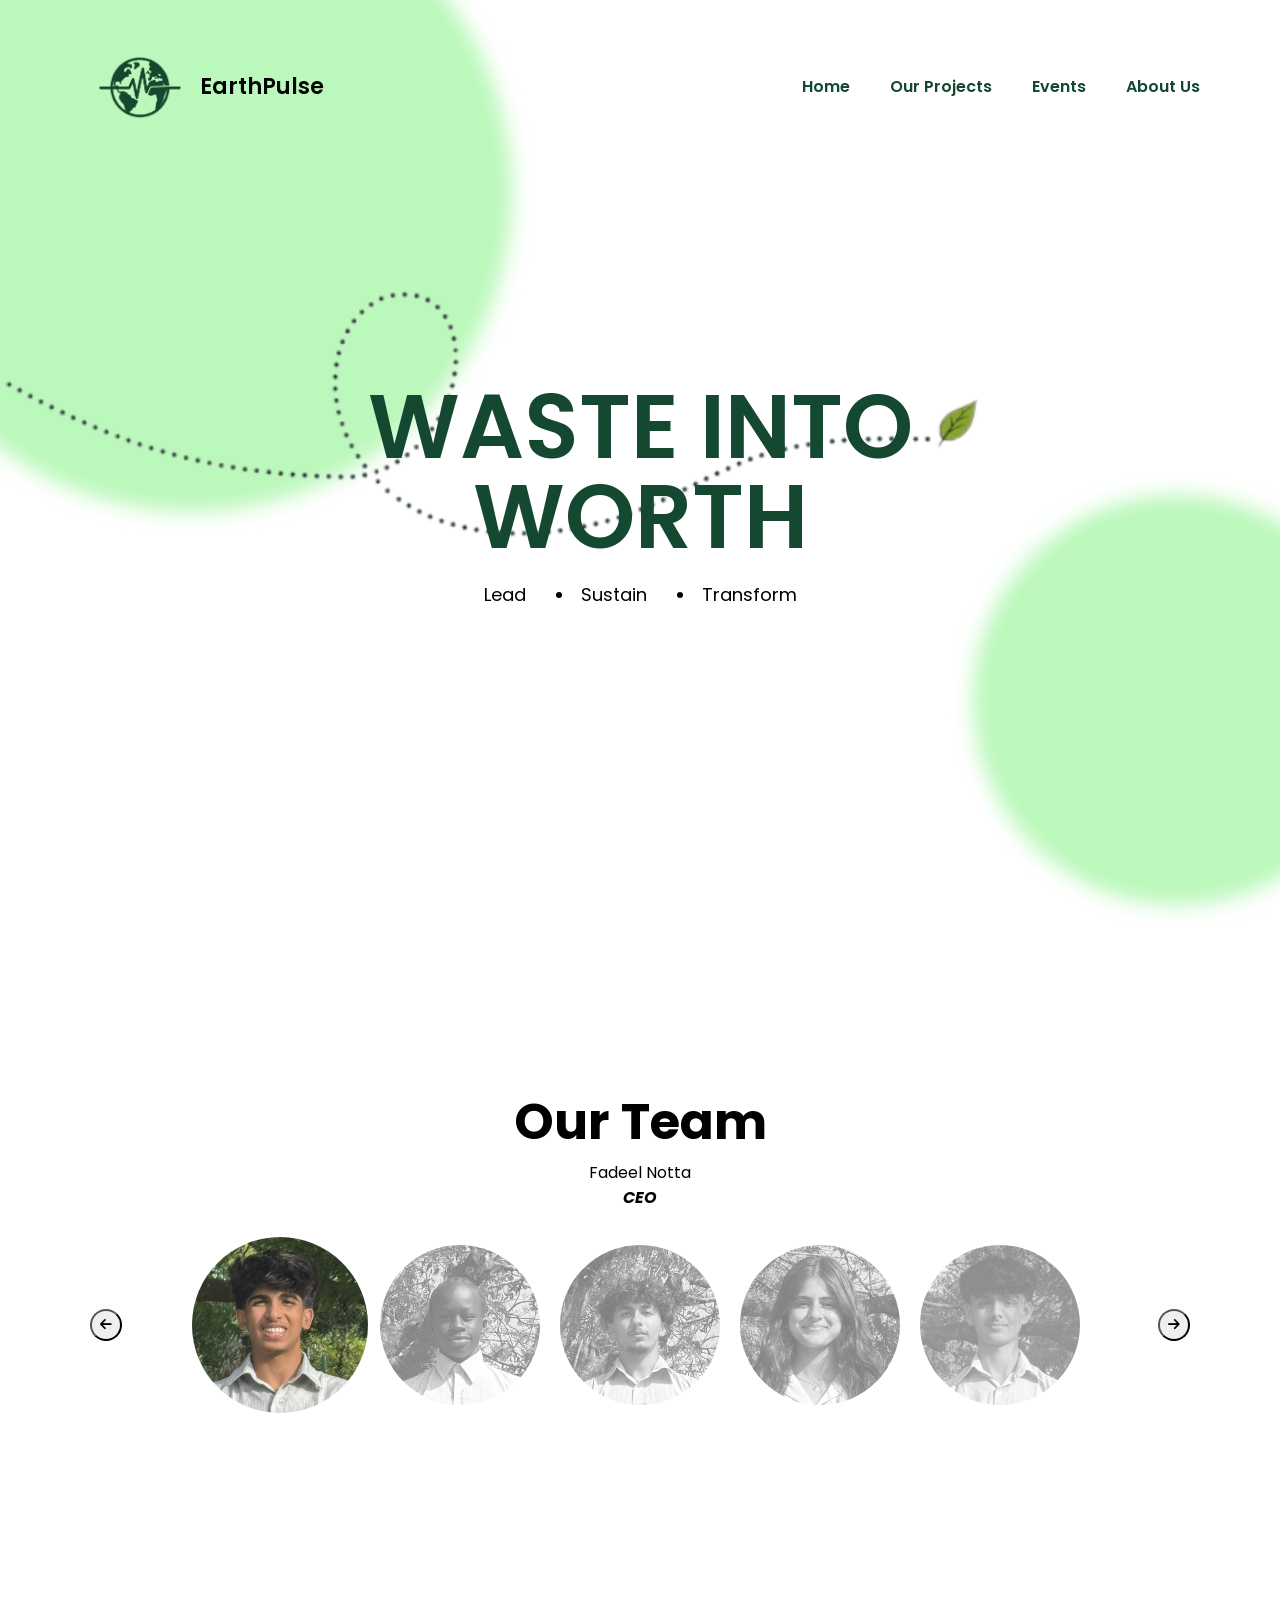
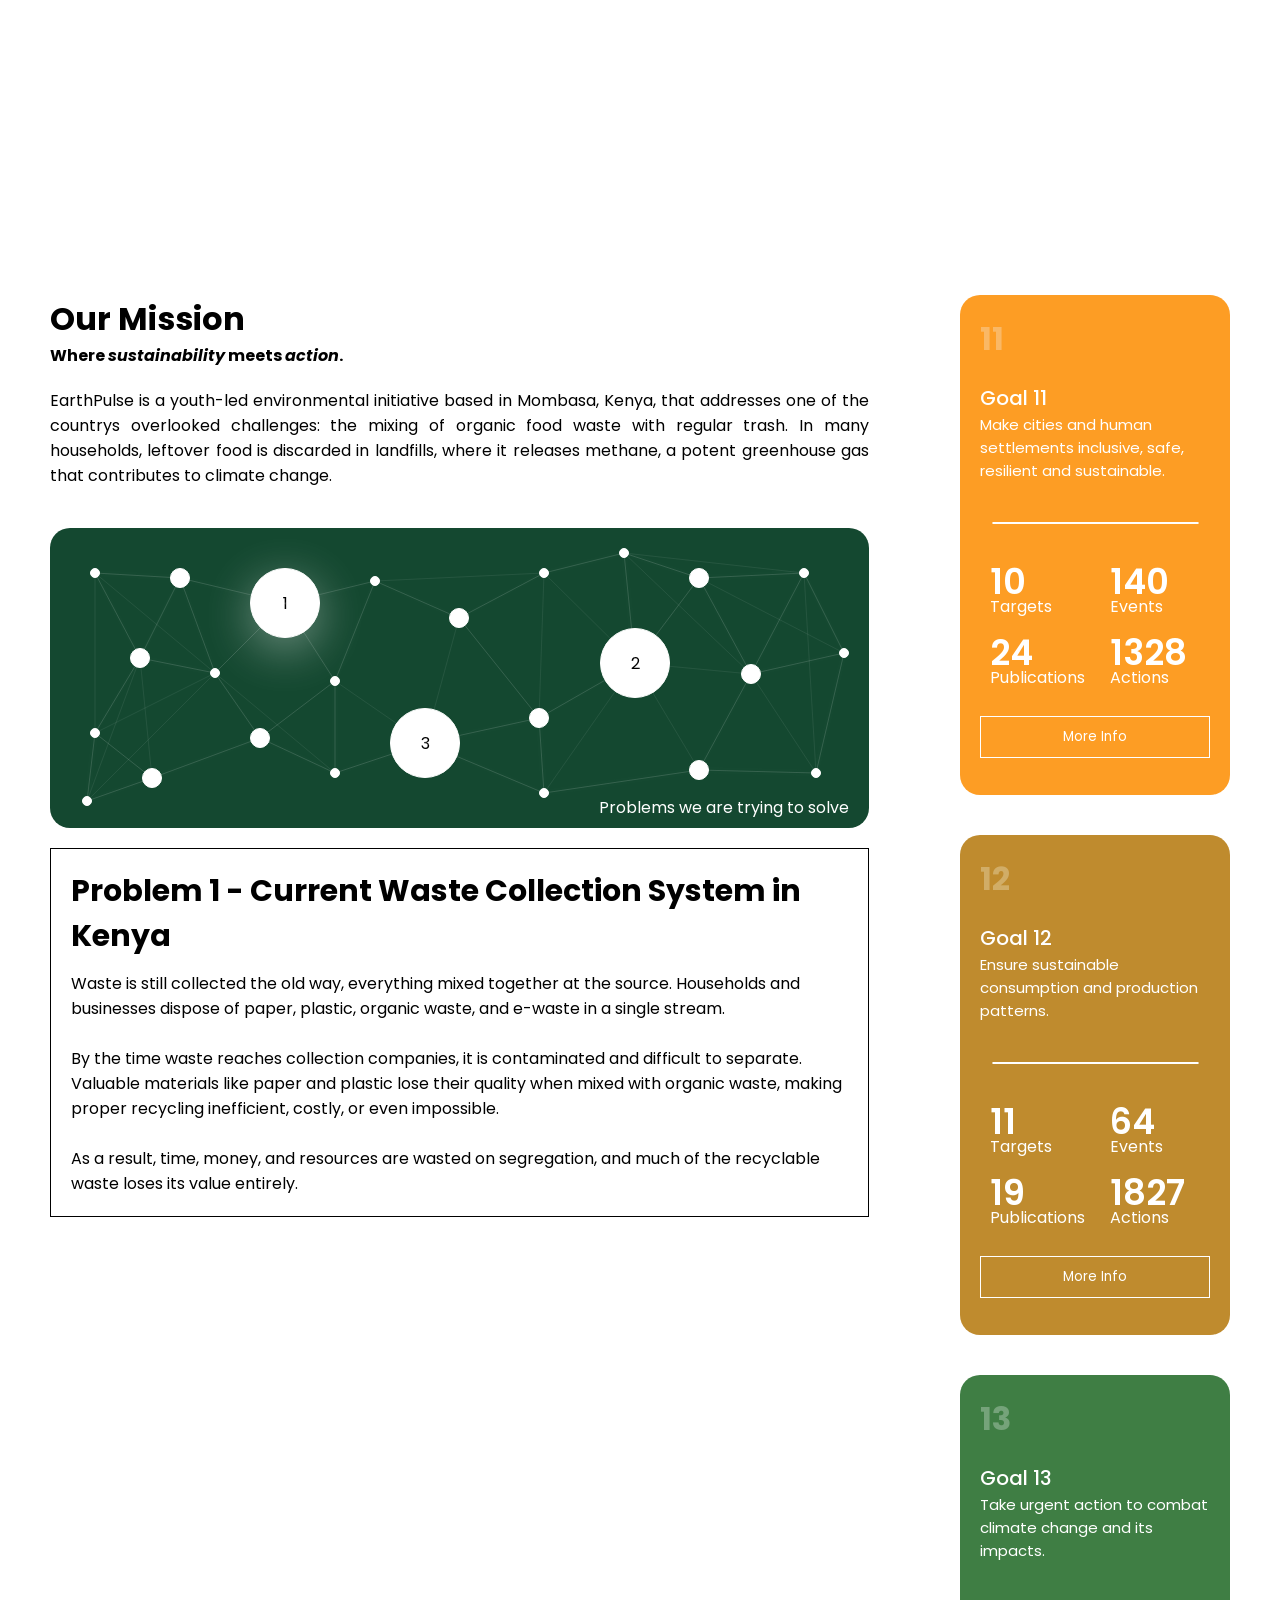
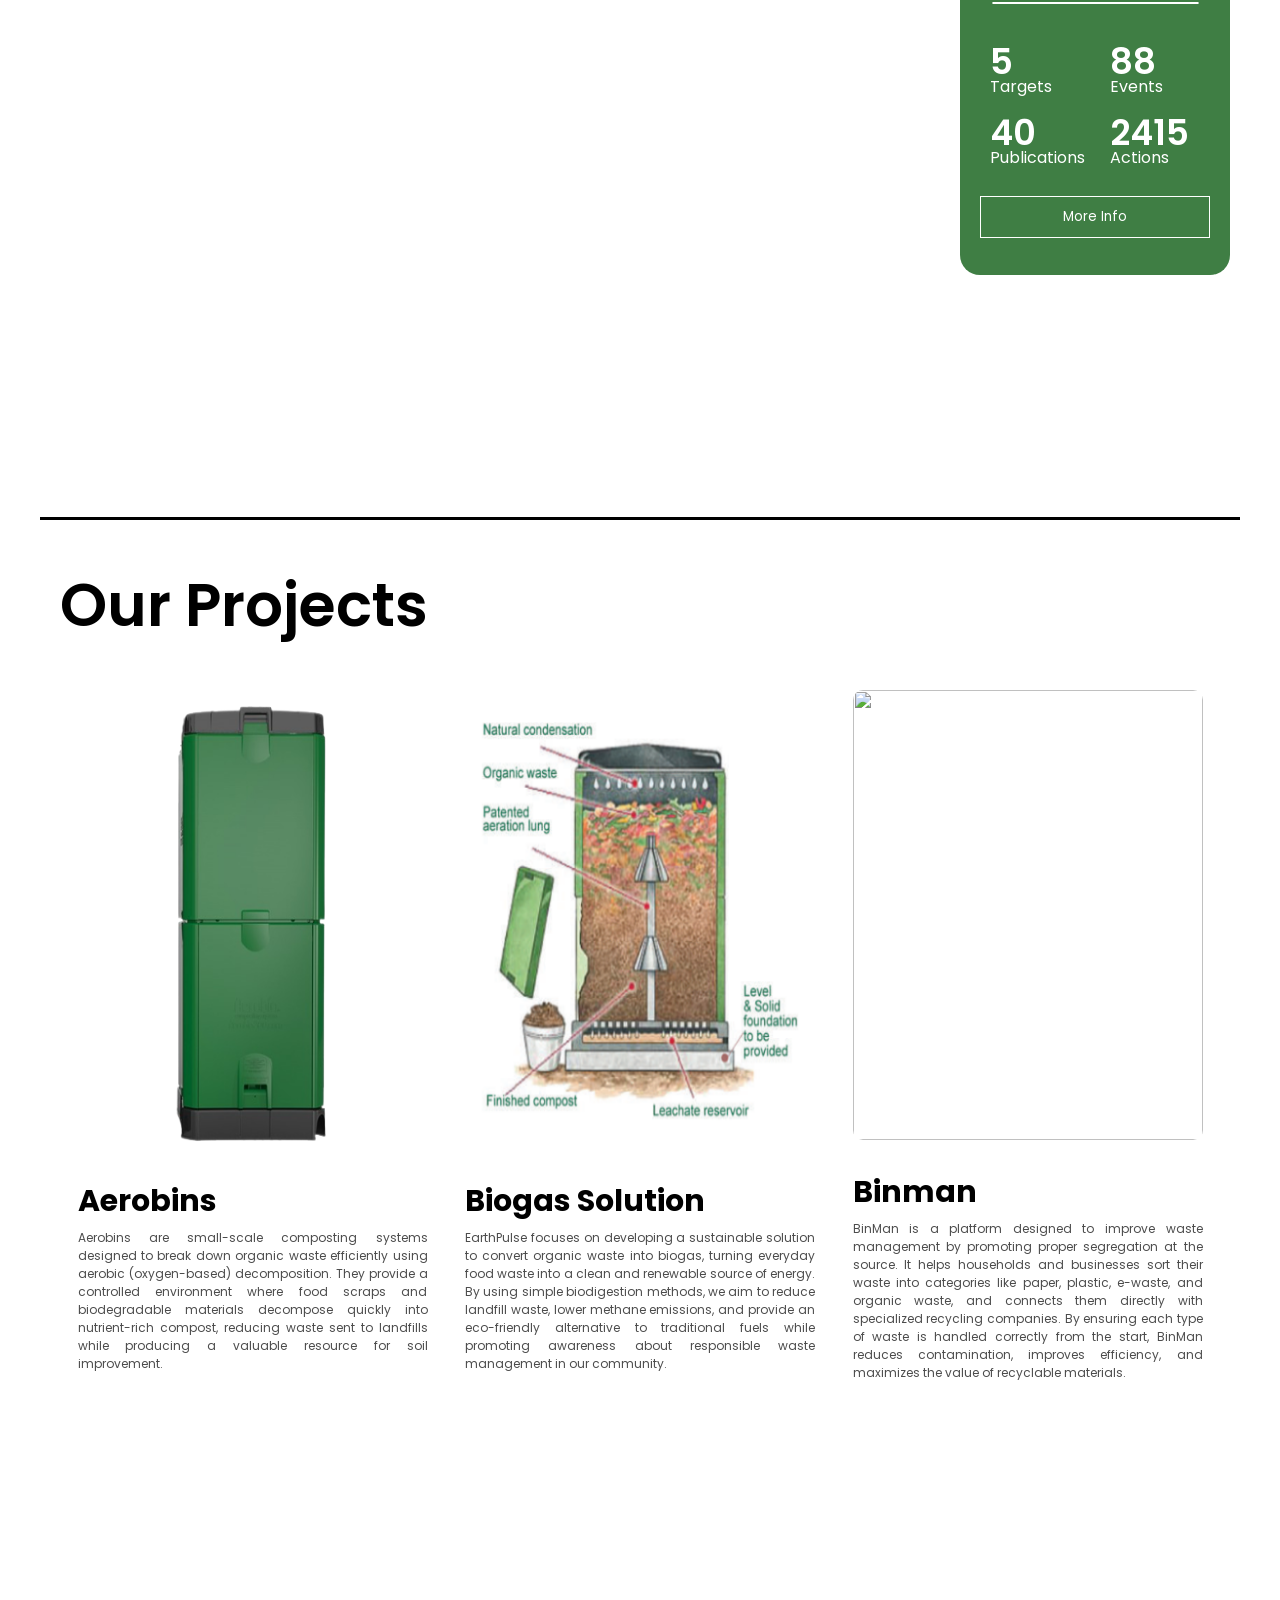
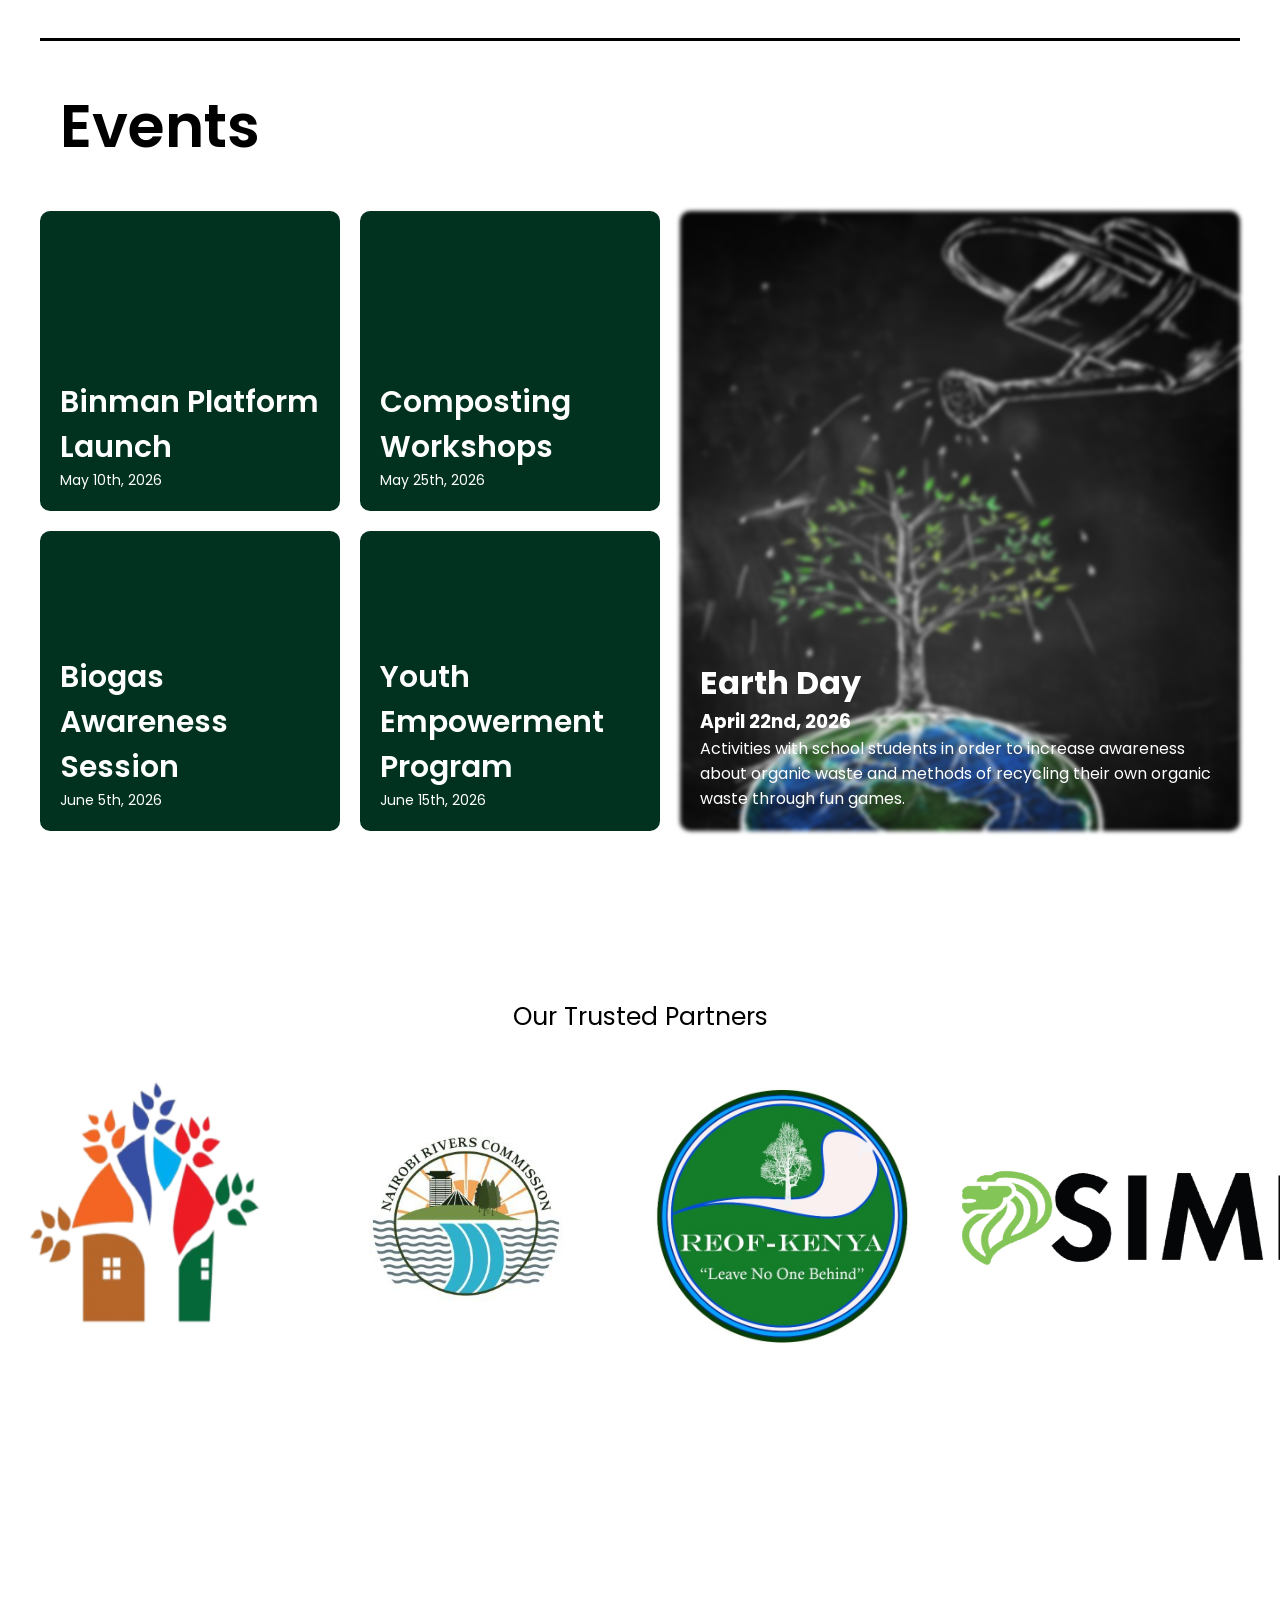
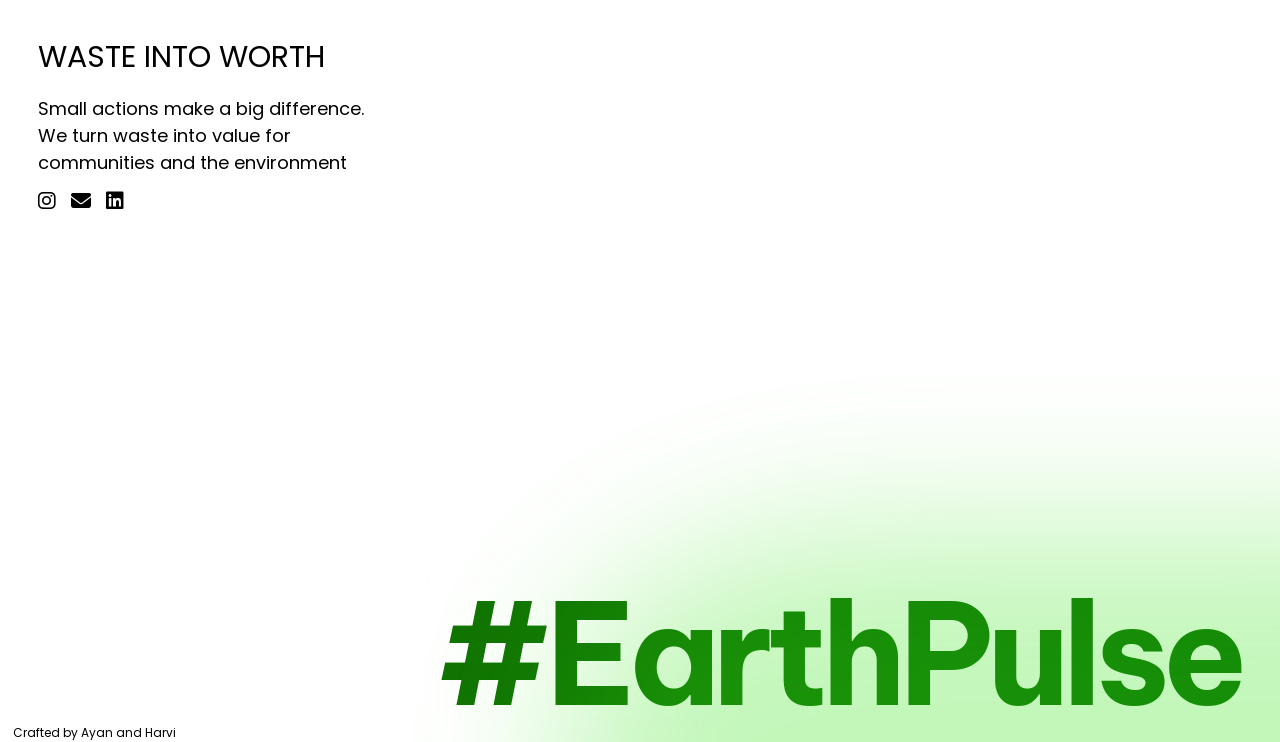
==== commit 24036b5f: "Website Content" ====
--- a/index.html
+++ b/index.html
@@ -129,16 +129,18 @@
                             </div>
                             <div class="problem-txt">
                                 <div class="problem">
-                                    <h1 class="problem-title">Problem 1</h1>
-                                    Lorem ipsum dolor sit amet consectetur adipisicing elit. Vel deserunt eligendi assumenda a placeat quasi. Dolore molestias odio ullam placeat quisquam consequuntur nihil ipsa ducimus omnis excepturi molestiae, error incidunt!
+                                    <h1 class="problem-title">Problem 1 - Current Waste Collection System in Kenya</h1>
+                                    Waste is still collected the old way, everything mixed together at the source. Households and businesses dispose of paper, plastic, organic waste, and e-waste in a single stream. <br> <br>
+                                    By the time waste reaches collection companies, it is contaminated and difficult to separate. Valuable materials like paper and plastic lose their quality when mixed with organic waste, making proper recycling inefficient, costly, or even impossible. <br> <br>
+                                    As a result, time, money, and resources are wasted on segregation, and much of the recyclable waste loses its value entirely.
                                 </div>
                                 <div class="problem">
                                     <h1 class="problem-title">Problem 2</h1>
-                                    Lorem ipsum dolor sit amet consectetur adipisicing elit. Vel deserunt eligendi assumenda a placeat quasi. Dolore molestias odio ullam placeat quisquam consequuntur nihil ipsa ducimus omnis excepturi molestiae, error incidunt!
+                                    Organic food waste becomes a major problem when it is mixed with other types of trash, as it releases moisture and bacteria that contaminate recyclable materials like paper and plastic, making them unusable. This not only reduces recycling efficiency but also forces more waste into landfills, where organic matter decomposes and produces methane, a harmful greenhouse gas. Instead of being reused as compost or energy, valuable resources are lost, increasing both environmental damage and waste management costs.
                                 </div>
                                 <div class="problem">
                                     <h1 class="problem-title">Problem 3</h1>
-                                    Lorem ipsum dolor sit amet consectetur adipisicing elit. Vel deserunt eligendi assumenda a placeat quasi. Dolore molestias odio ullam placeat quisquam consequuntur nihil ipsa ducimus omnis excepturi molestiae, error incidunt!
+                                    Farmers spend a large portion of their income on fuel and fertilizers. Lack of affordable local alternatives forces reliance on expensive imports. The current system creates a financial drain on the agricultural sector.
                                 </div>
                             </div>
                         </div>
@@ -254,12 +256,12 @@
                             <button class="project-btn">Learn more &nbsp; <i class="fa-solid fa-arrow-right"></i></button>
                         </div>
                         <div class="image-content">
-                            <img class="project-img" src="resources/filler.png" alt="">
+                            <img class="project-img" src="resources/aerobin.png" alt="">
                         </div>
                     </div>
                     <div class="text">
-                        <h4 class="project-name">Sweden Melody</h4>
-                        <p class="description">Lorem ipsum dolor sit amet consectetur adipisicing elit. Debitis provident quos delectus illo enim ipsum ullam architecto. Harum aut repellendus dolor, voluptate, corporis itaque, commodi minus sunt earum beatae omnis.</p>
+                        <h4 class="project-name">Aerobins</h4>
+                        <p class="description">Aerobins are small-scale composting systems designed to break down organic waste efficiently using aerobic (oxygen-based) decomposition. They provide a controlled environment where food scraps and biodegradable materials decompose quickly into nutrient-rich compost, reducing waste sent to landfills while producing a valuable resource for soil improvement.</p>
                     </div>
                 </div>
                 <div class="project-box">
@@ -268,12 +270,12 @@
                             <button class="project-btn">Learn more &nbsp; <i class="fa-solid fa-arrow-right"></i></button>
                         </div>
                         <div class="image-content">
-                            <img class="project-img" src="resources/filler.png" alt="">
+                            <img class="project-img" src="resources/biogas.png" alt="">
                         </div>
                     </div>
                     <div class="text">
-                        <h4 class="project-name">Sweden Melody</h4>
-                        <p class="description">Lorem ipsum dolor sit amet consectetur adipisicing elit. Debitis provident quos delectus illo enim ipsum ullam architecto. Harum aut repellendus dolor, voluptate, corporis itaque, commodi minus sunt earum beatae omnis.</p>
+                        <h4 class="project-name">Biogas Solution</h4>
+                        <p class="description">EarthPulse focuses on developing a sustainable solution to convert organic waste into biogas, turning everyday food waste into a clean and renewable source of energy. By using simple biodigestion methods, we aim to reduce landfill waste, lower methane emissions, and provide an eco-friendly alternative to traditional fuels while promoting awareness about responsible waste management in our community.</p>
                     </div>
                 </div>
                 <div class="project-box">
@@ -286,8 +288,8 @@
                         </div>
                     </div>
                     <div class="text">
-                        <h4 class="project-name">Sweden Melody</h4>
-                        <p class="description">Lorem ipsum dolor sit amet consectetur adipisicing elit. Debitis provident quos delectus illo enim ipsum ullam architecto. Harum aut repellendus dolor, voluptate, corporis itaque, commodi minus sunt earum beatae omnis.</p>
+                        <h4 class="project-name">Binman</h4>
+                        <p class="description">BinMan is a platform designed to improve waste management by promoting proper segregation at the source. It helps households and businesses sort their waste into categories like paper, plastic, e-waste, and organic waste, and connects them directly with specialized recycling companies. By ensuring each type of waste is handled correctly from the start, BinMan reduces contamination, improves efficiency, and maximizes the value of recyclable materials.</p>
                     </div>
                 </div>
             </div>
@@ -298,38 +300,38 @@
                 <div class="grid">
                     <div class="event-box">
                         <div class="event-top">
-                            <p class="event-name">AI Strategy Consulting</p>
-                            <p class="date">April 22nd, 2026</p>
+                            <p class="event-name">Binman Platform Launch</p>
+                            <p class="date">May 10th, 2026</p>
                         </div>
                         <div class="event-content">
-                            <img class="event-img" src="resources/filler-2.png" alt="">
+                            <img class="event-img" src="resources/bg-1.png" alt="">
                         </div>
                     </div>
                     <div class="event-box">
                         <div class="event-top">
-                            <p class="event-name">AI Strategy Consulting</p>
-                            <p class="date">April 22nd, 2026</p>
+                            <p class="event-name">Composting Workshops</p>
+                            <p class="date">May 25th, 2026</p>
                         </div>
                         <div class="event-content">
-                            <img class="event-img" src="resources/filler-2.png" alt="">
+                            <img class="event-img" src="resources/bg-1.png" alt="">
                         </div>
                     </div>
                     <div class="event-box">
                         <div class="event-top">
-                            <p class="event-name">AI Strategy Consulting</p>
-                            <p class="date">April 22nd, 2026</p>
+                            <p class="event-name">Biogas Awareness Session</p>
+                            <p class="date">June 5th, 2026</p>
                         </div>
                         <div class="event-content">
-                            <img class="event-img" src="resources/filler-2.png" alt="">
+                            <img class="event-img" src="resources/bg-1.png" alt="">
                         </div>
                     </div>
                     <div class="event-box">
                         <div class="event-top">
-                            <p class="event-name">AI Strategy Consulting</p>
-                            <p class="date">April 22nd, 2026</p>
+                            <p class="event-name">Youth Empowerment Program</p>
+                            <p class="date">June 15th, 2026</p>
                         </div>
                         <div class="event-content">
-                            <img class="event-img" src="resources/filler-2.png" alt="">
+                            <img class="event-img" src="resources/bg-1.png" alt="">
                         </div>
                     </div>
                 </div>
@@ -337,10 +339,10 @@
                     <div class="main-top">
                         <h1 class="main-name">Earth Day</h1>
                         <h3 class="main-date">April 22nd, 2026</h3>
-                        <p class="main-description">Lorem ipsum dolor sit amet consectetur adipisicing elit. Veniam aliquid voluptate expedita voluptatem, assumenda similique temporibus modi eveniet alias rem, possimus quod molestias minima dolore quas quaerat sit dicta itaque!</p>
+                        <p class="main-description">Activities with school students in order to increase awareness about organic waste and methods of recycling their own organic waste through fun games.</p>
                     </div>
                     <div class="main-content">
-                        <img class="main-img" src="resources/filler.png" alt="">
+                        <img style="filter: blur(2px);" class="main-img" src="resources/earth-day.png" alt="">
                     </div>
                 </div>
             </div>
@@ -352,17 +354,21 @@
                     <div class="partner-card"><img class="partner-img" src="resources/partners/partner-1.png" alt=""></div>
                     <div class="partner-card"><img class="partner-img" src="resources/partners/partner-2.png" alt=""></div>
                     <div class="partner-card"><img class="partner-img" src="resources/partners/partner-3.png" alt=""></div>
+                    <div style="width: 500px; height: 150px;" class="partner-card"><img class="partner-img" src="resources/partners/partner-4.png" alt=""></div>
                     <div class="partner-card"><img class="partner-img" src="resources/partners/partner-1.png" alt=""></div>
                     <div class="partner-card"><img class="partner-img" src="resources/partners/partner-2.png" alt=""></div>
                     <div class="partner-card"><img class="partner-img" src="resources/partners/partner-3.png" alt=""></div>
+                    <div style="width: 500px; height: 150px;" class="partner-card"><img class="partner-img" src="resources/partners/partner-4.png" alt=""></div>
                 </div>
                 <div aria-hidden class="group">
                     <div class="partner-card"><img class="partner-img" src="resources/partners/partner-1.png" alt=""></div>
                     <div class="partner-card"><img class="partner-img" src="resources/partners/partner-2.png" alt=""></div>
                     <div class="partner-card"><img class="partner-img" src="resources/partners/partner-3.png" alt=""></div>
+                    <div style="width: 500px; height: 150px;" class="partner-card"><img class="partner-img" src="resources/partners/partner-4.png" alt=""></div>
                     <div class="partner-card"><img class="partner-img" src="resources/partners/partner-1.png" alt=""></div>
                     <div class="partner-card"><img class="partner-img" src="resources/partners/partner-2.png" alt=""></div>
                     <div class="partner-card"><img class="partner-img" src="resources/partners/partner-3.png" alt=""></div>
+                    <div style="width: 500px; height: 150px;" class="partner-card"><img class="partner-img" src="resources/partners/partner-4.png" alt=""></div>
                 </div>
             </div>
         </div>
--- a/style.css
+++ b/style.css
@@ -85,7 +85,7 @@
     width: 100%;
     left: 50%;
     transform: translateX(-50%);
-    padding: 0px 40px;
+    padding: 0px var(--spacing6);
     display: flex;
     justify-content: space-between;
     align-items: center;
@@ -554,7 +554,7 @@
 
 #page-4 {
     border-top: 3px solid #000;
-    height: 100vh;
+    height: auto;
     margin: 15vw 40px;
     padding-top: 40px;
 }
@@ -596,8 +596,8 @@
     font-size: 35px;
     border: none;
     background: none;
-    color: #fff;
-    border-bottom: 2px solid #fff;
+    color: #000;
+    border-bottom: 2px solid #000;
     cursor: pointer;
 }
 
@@ -668,7 +668,7 @@
     flex-direction: column;
     justify-content: end;
     padding: 20px;
-    color: #000;
+    color: #fff;
 }
 
 .event-name {
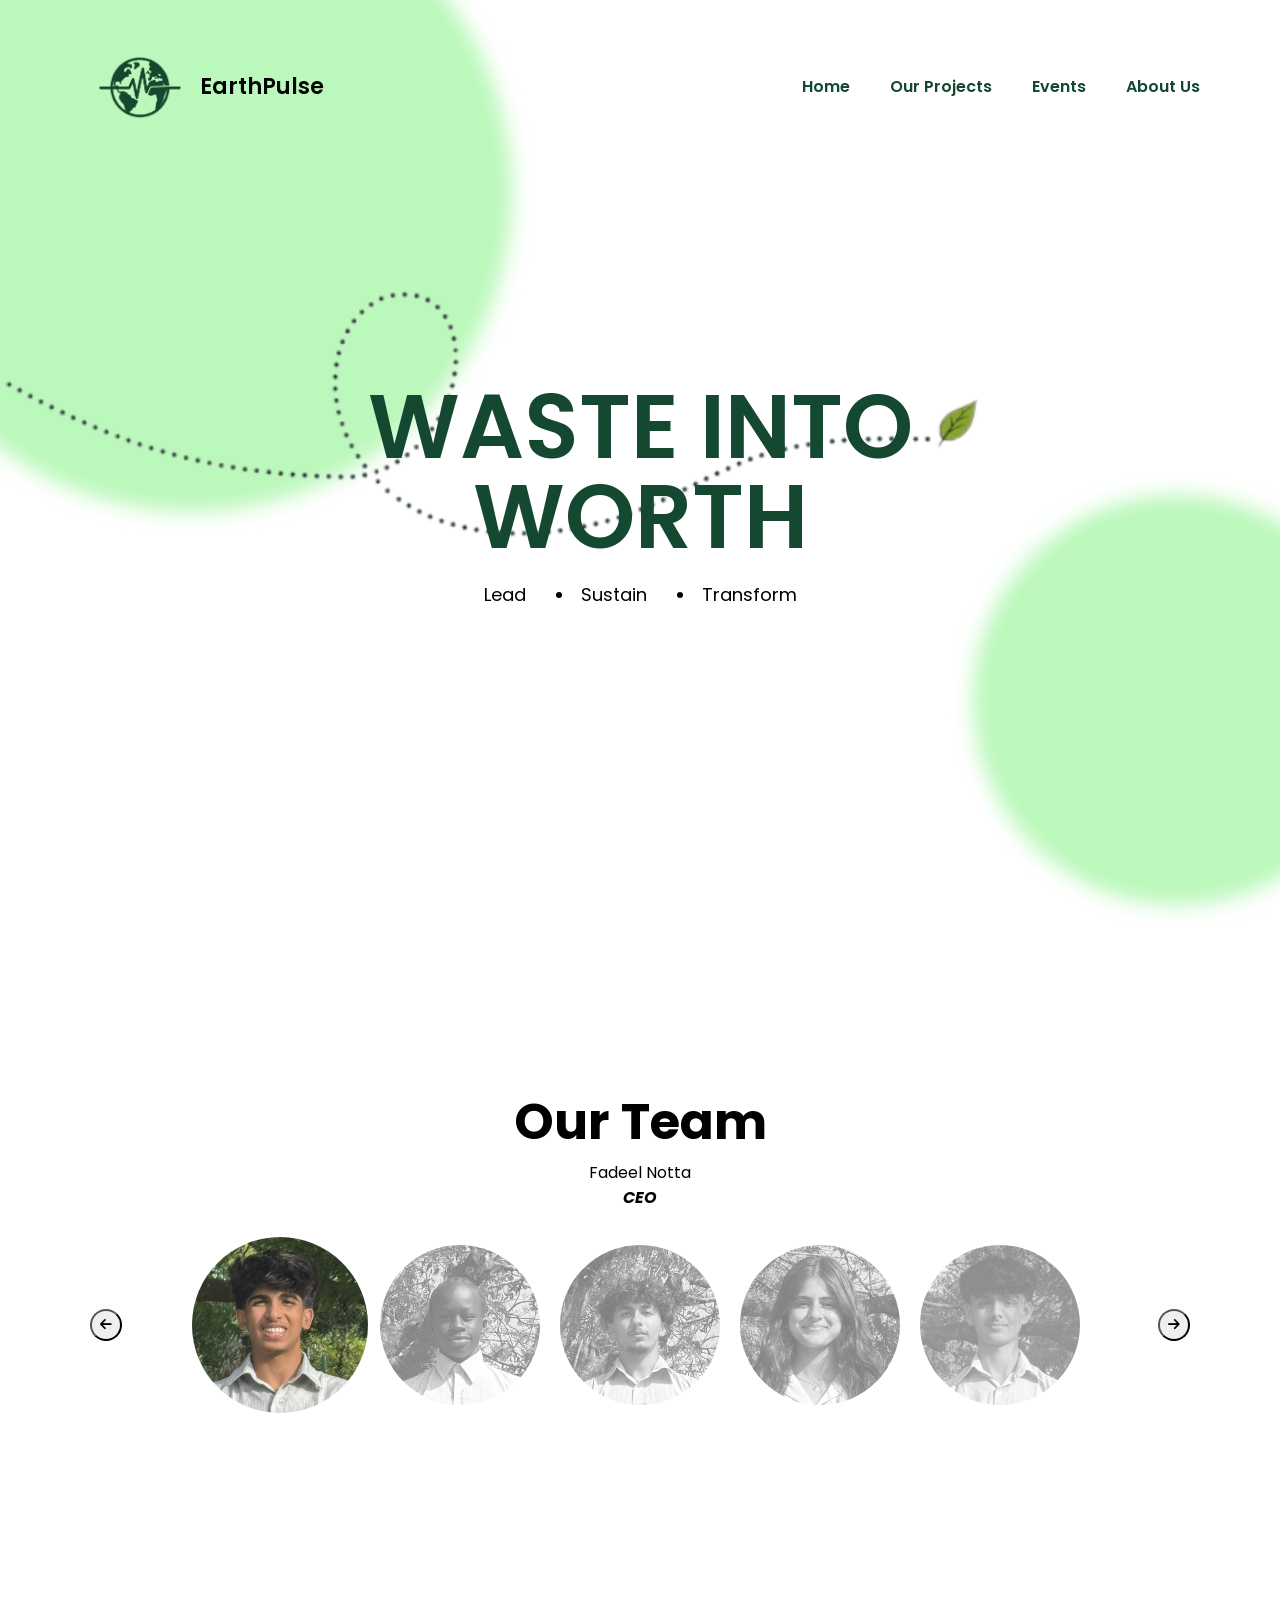
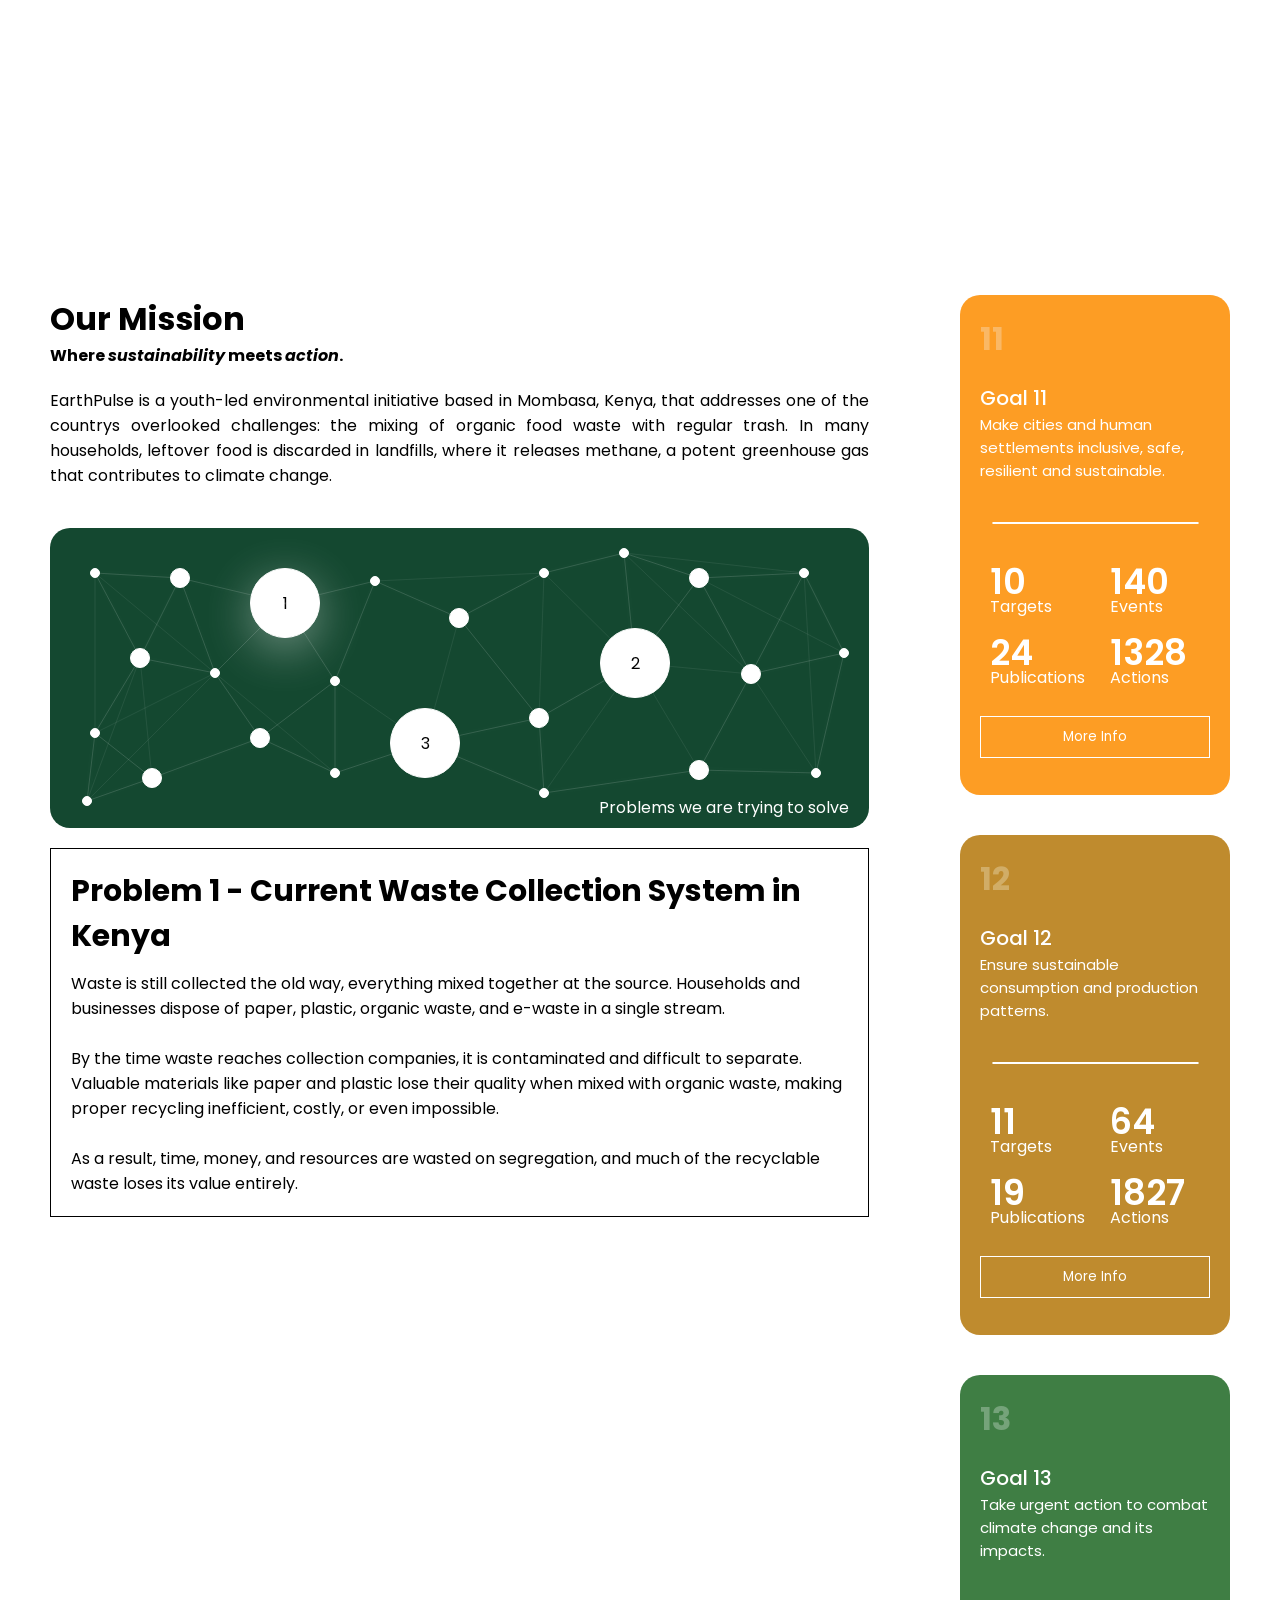
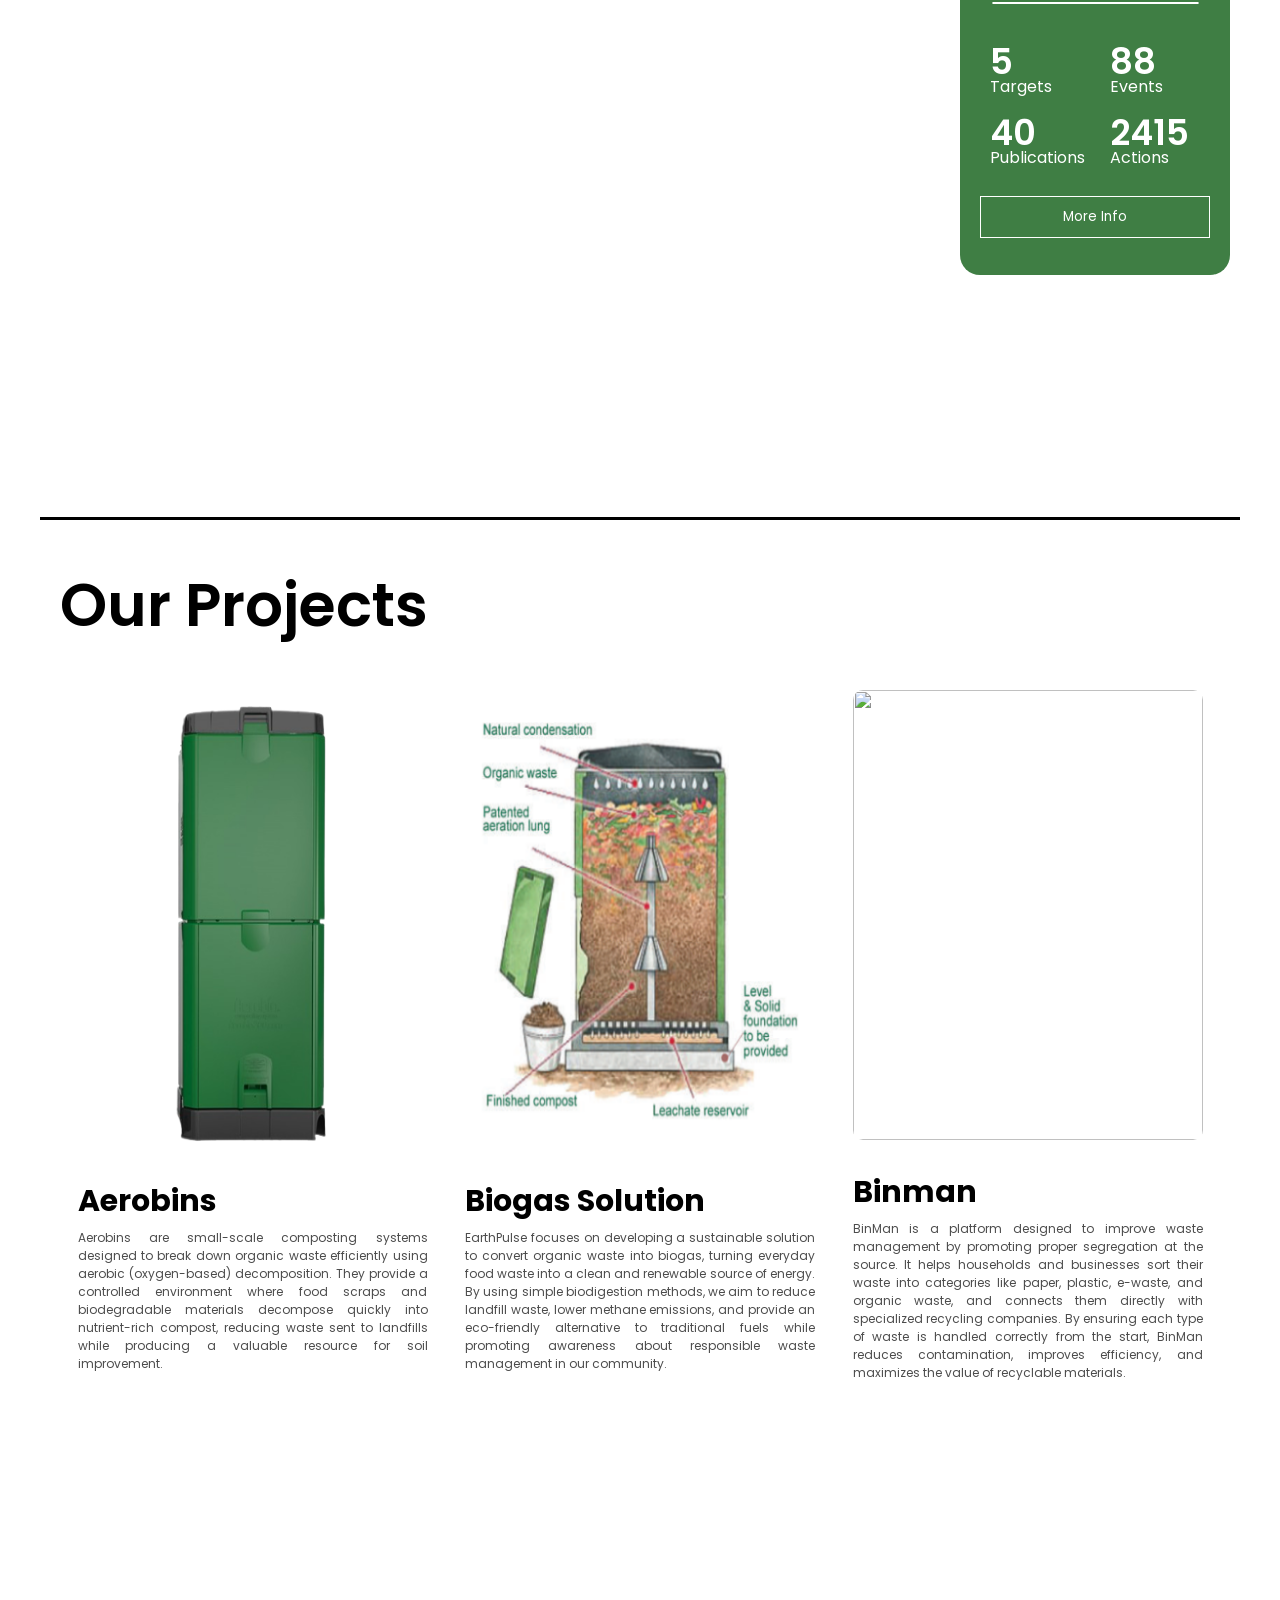
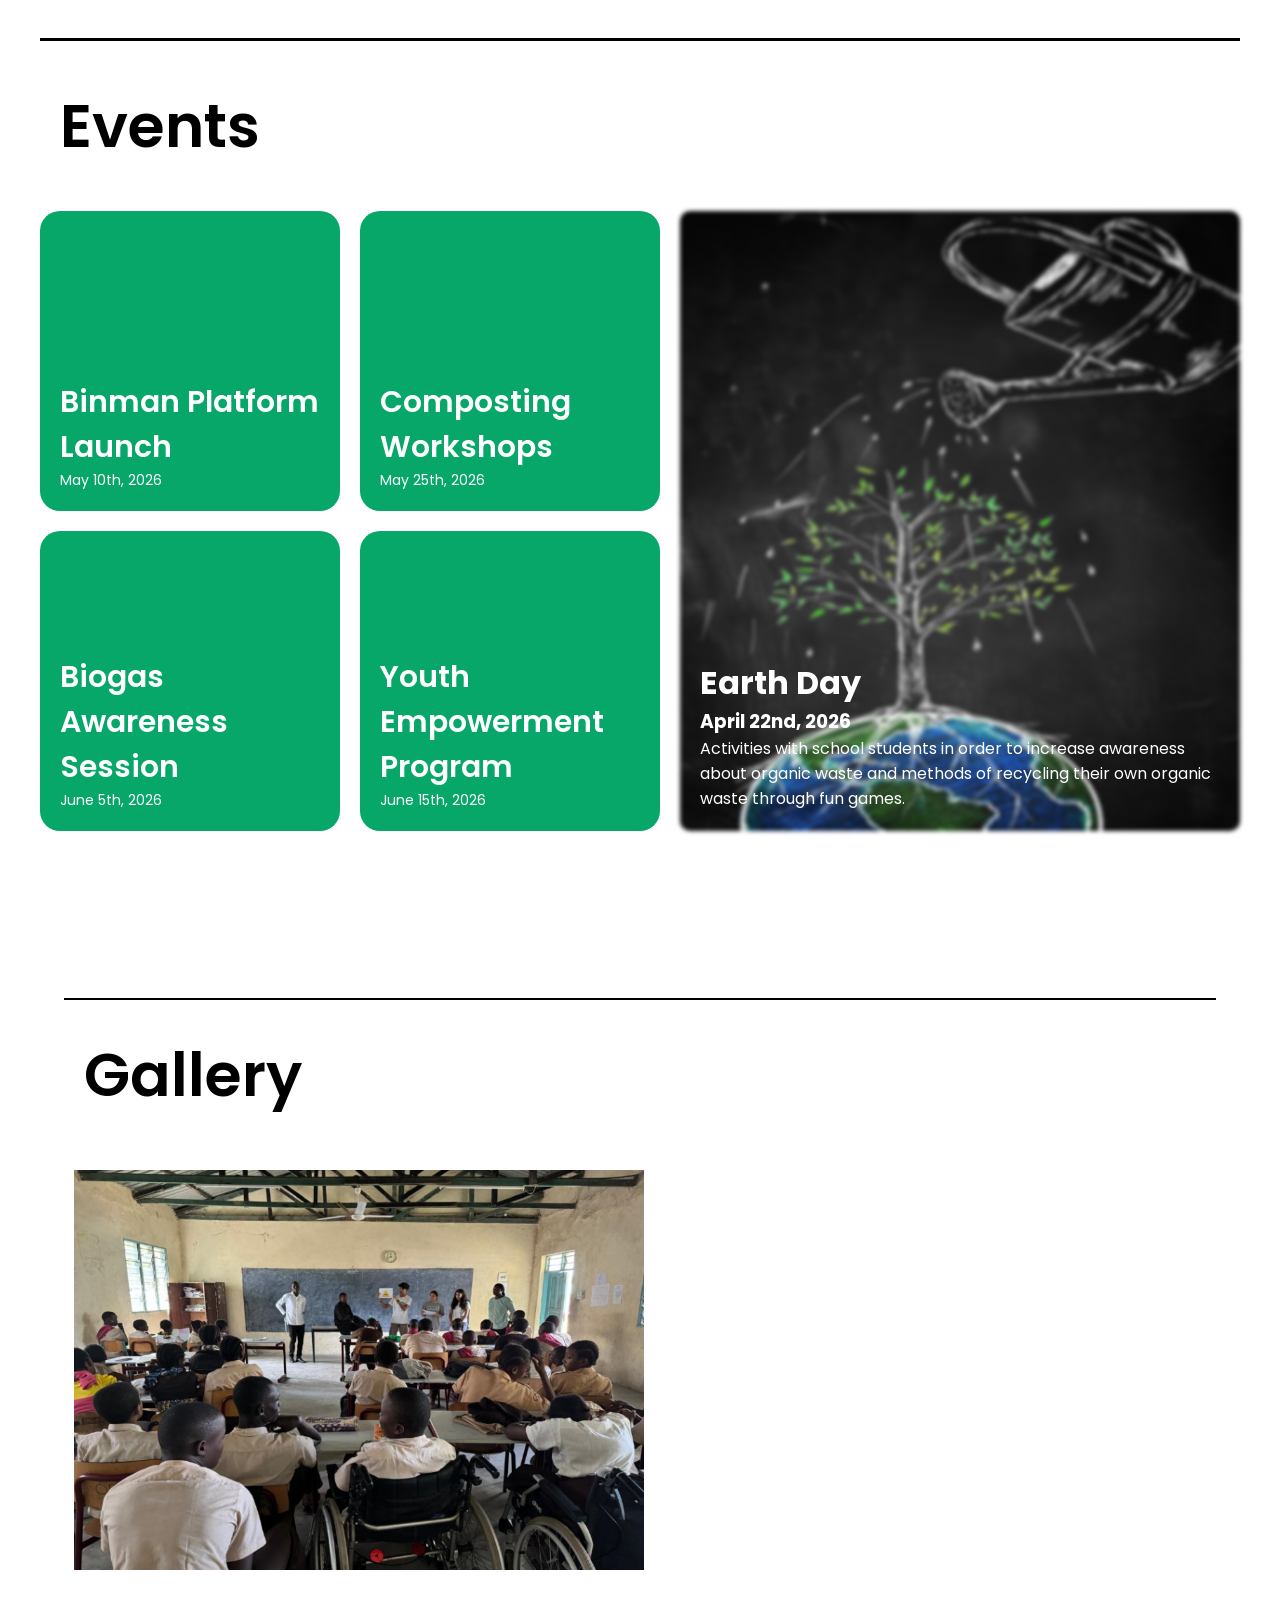
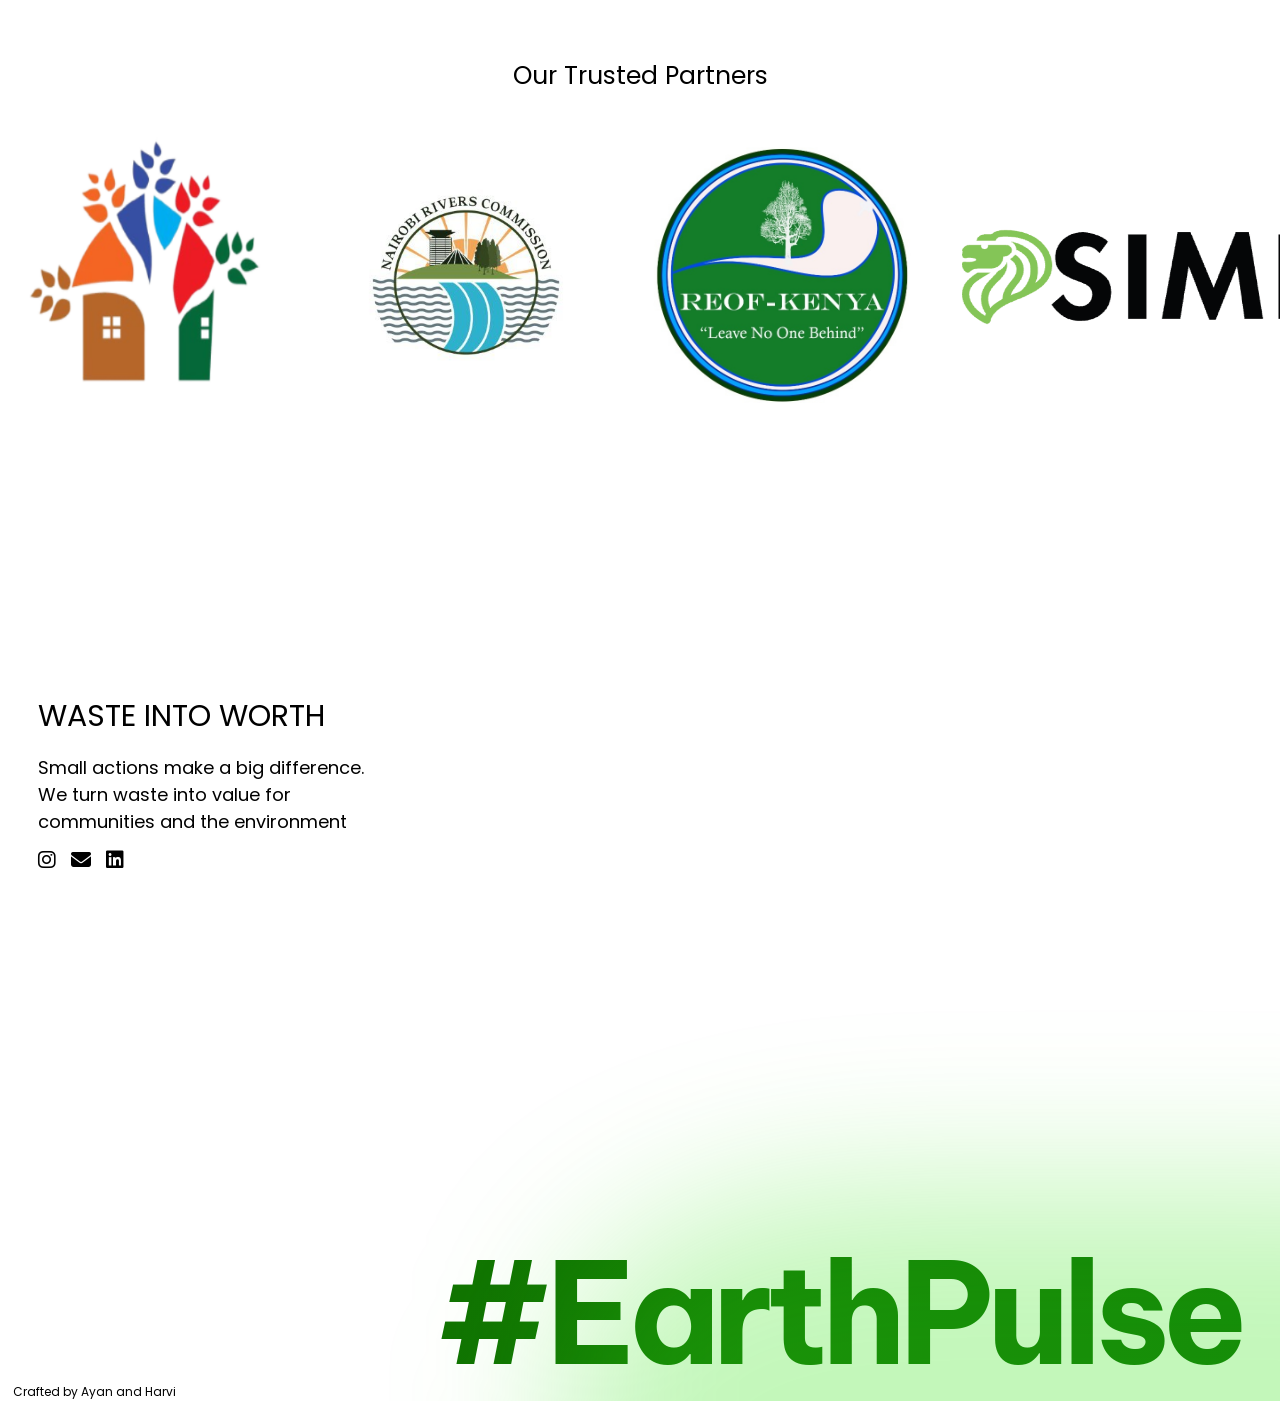
==== commit 3e5c4952: "gallery feature added" ====
--- a/index.html
+++ b/index.html
@@ -304,7 +304,6 @@
                             <p class="date">May 10th, 2026</p>
                         </div>
                         <div class="event-content">
-                            <img class="event-img" src="resources/bg-1.png" alt="">
                         </div>
                     </div>
                     <div class="event-box">
@@ -313,7 +312,6 @@
                             <p class="date">May 25th, 2026</p>
                         </div>
                         <div class="event-content">
-                            <img class="event-img" src="resources/bg-1.png" alt="">
                         </div>
                     </div>
                     <div class="event-box">
@@ -322,7 +320,6 @@
                             <p class="date">June 5th, 2026</p>
                         </div>
                         <div class="event-content">
-                            <img class="event-img" src="resources/bg-1.png" alt="">
                         </div>
                     </div>
                     <div class="event-box">
@@ -331,7 +328,6 @@
                             <p class="date">June 15th, 2026</p>
                         </div>
                         <div class="event-content">
-                            <img class="event-img" src="resources/bg-1.png" alt="">
                         </div>
                     </div>
                 </div>
@@ -345,6 +341,12 @@
                         <img style="filter: blur(2px);" class="main-img" src="resources/earth-day.png" alt="">
                     </div>
                 </div>
+            </div>
+        </div>
+        <div id="page-7">
+            <div class="title">Gallery</div>
+            <div class="gallery">
+                <g-image width="570px" height="400px" imgNumber="1"></g-image>
             </div>
         </div>
         <div id="page-6">
@@ -372,6 +374,7 @@
                 </div>
             </div>
         </div>
+        
     </div>
     <div id="footer">
         <div class="top-footer">
--- a/style.css
+++ b/style.css
@@ -658,6 +658,8 @@
     position: relative;
     width: 300px;
     height: 300px;
+    background-color: #06a769;
+    border-radius: 20px;
 }
 
 .event-top {
@@ -759,6 +761,21 @@
 .partner-img {
     width: 100%;
     height: 100%;
+}
+
+#page-7 {
+    border-top: 2px solid #000;
+    width: 90%;
+    margin: 0 auto;
+    padding-bottom: 70px;
+    padding-top: 30px;
+}
+
+.gallery {
+    display: grid;
+    grid-template-columns: repeat(auto-fit, minmax(250px, 1fr));
+    gap: 16px;
+    padding: 10px 10px;
 }
 
 #footer {
